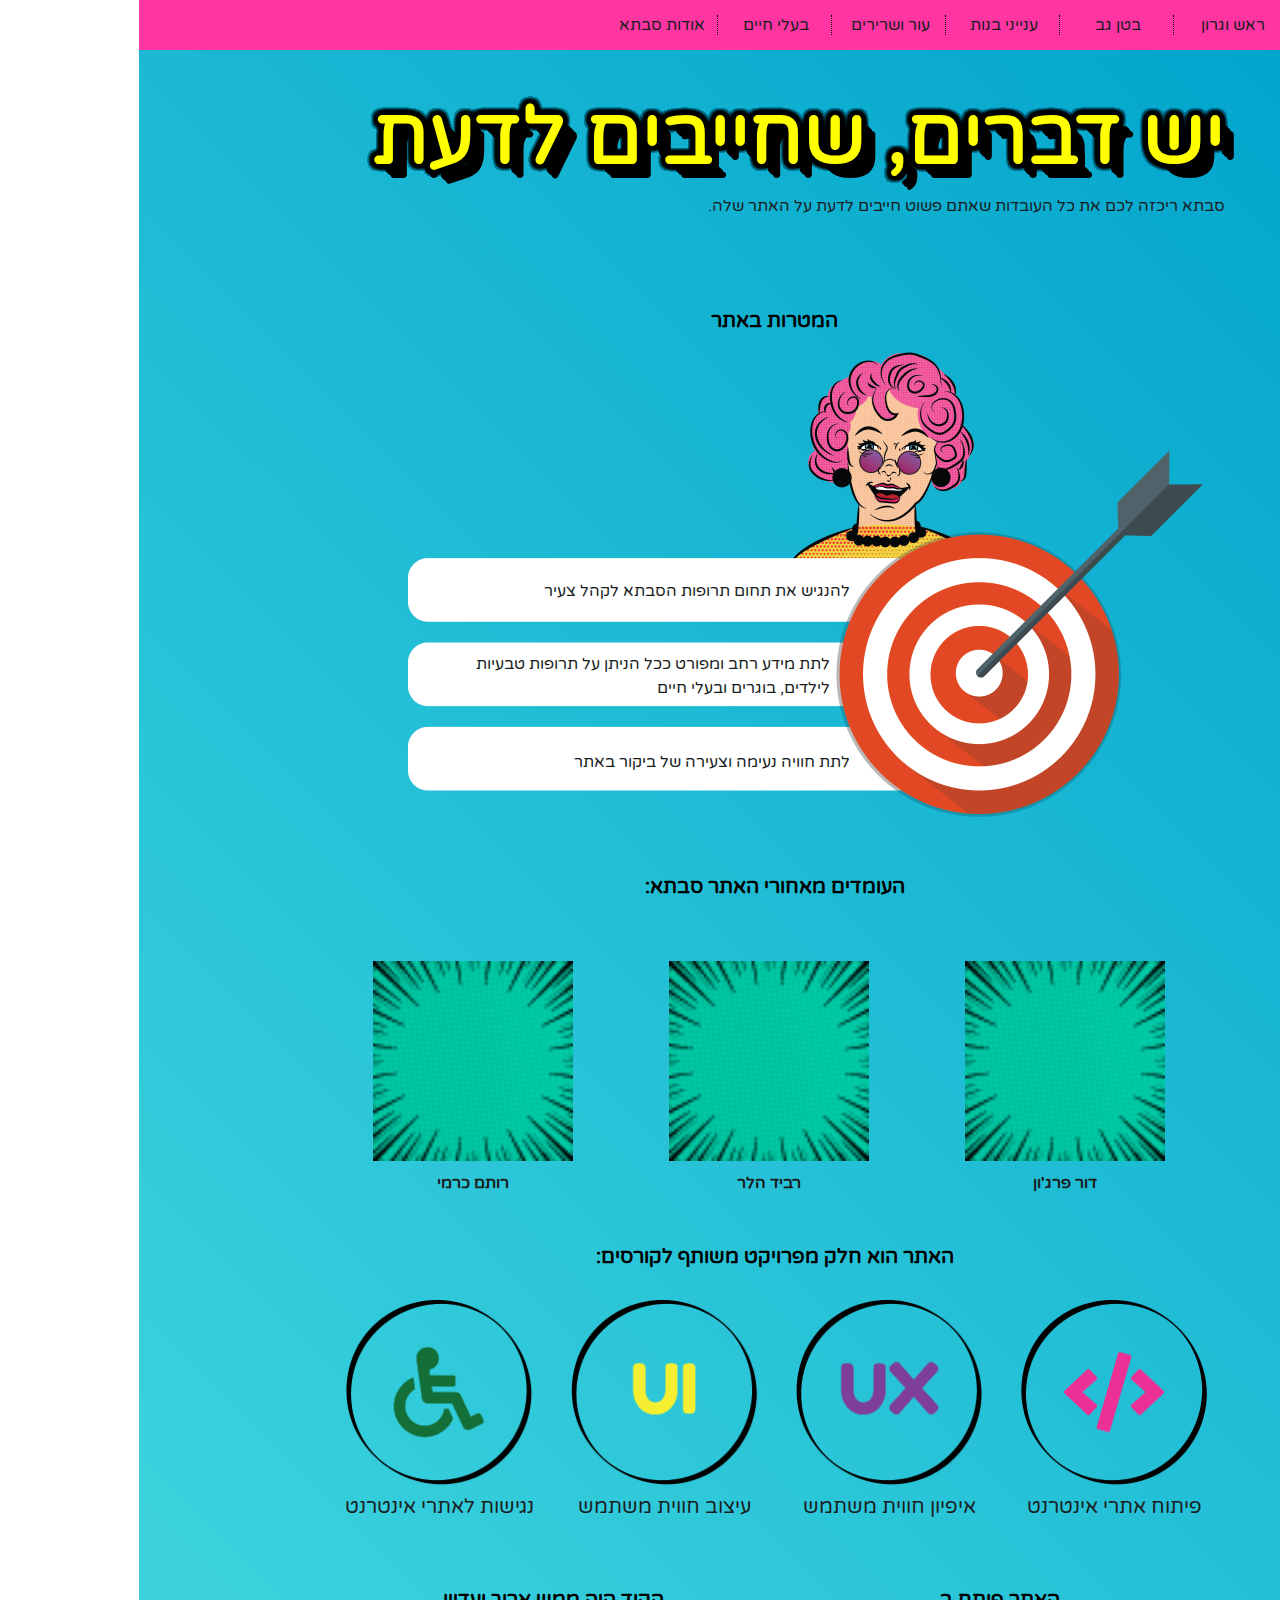
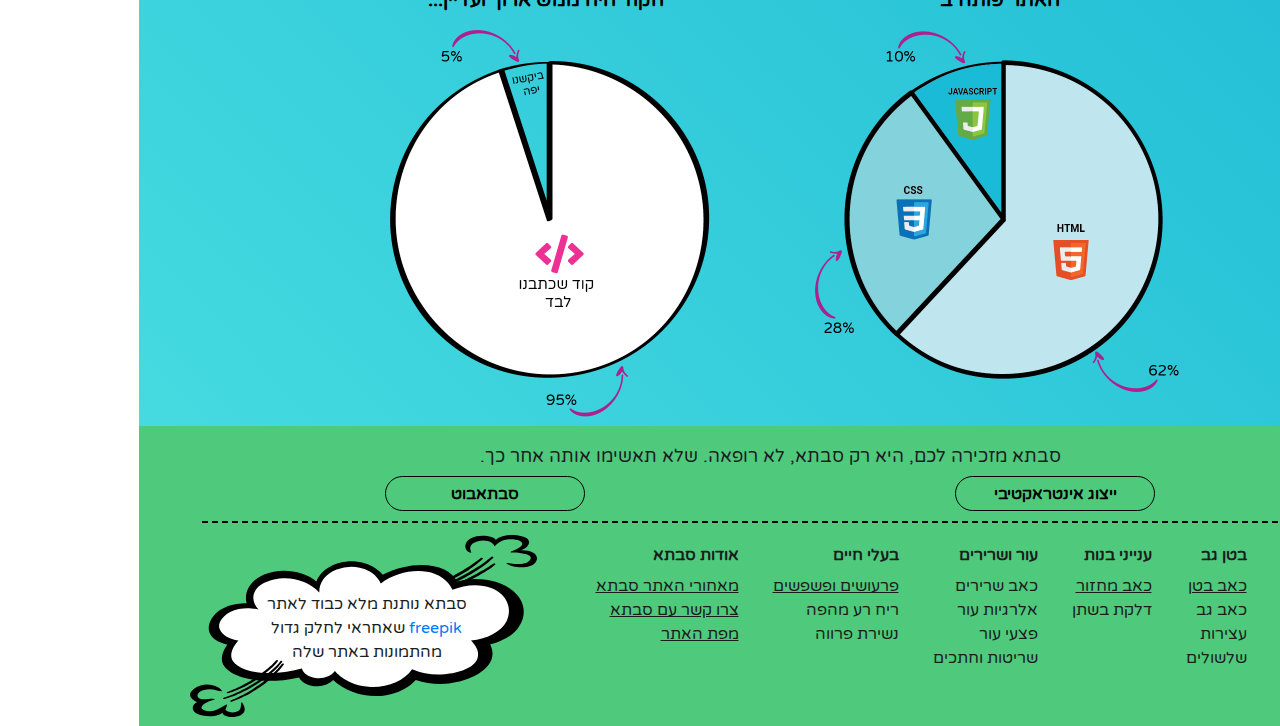
==== about.html @ dab3c50a "2706" ====
﻿<!doctype html>
<html lang="">
<head>
    <meta charset="utf-8" />
    <title>אודות האתר סבתא</title>
    <meta name="description" content="סבתא - תרופות מבית טוב" />
    <meta name="keywords" content="תרופות סבתא, סבתא, חולי, תרופות, מחלה, בית מרקחת, קופת חולים, רופא, אחות, תרופה, מחלה," />
    <meta name="author" content="רותם כרמי, רביד הלר ודור פרג'ון" />
    <meta name="viewport" content="width=device-width, initial-scale=1.0, user-scalable=yes">
    <link rel="icon" href="image/favicon.png" type="image/gif" sizes="16x16">

    <!-- CSS -->
    <link href="bootstrap/css/bootstrap-reboot.css" rel="stylesheet" />
    <link href="bootstrap/css/bootstrap-grid.css" rel="stylesheet" />
    <link href="bootstrap/css/bootstrap.css" rel="stylesheet" />
    <link href="styles/myStyle.css" rel="stylesheet" />
    <link href="https://fonts.googleapis.com/css?family=Heebo:400,700|Varela+Round&display=swap&subset=hebrew" rel="stylesheet">
    <link href='http://serve.fontsproject.com/css?family=Nehama:400'
          rel='stylesheet' type='text/css'>
    <link href="//maxcdn.bootstrapcdn.com/font-awesome/4.7.0/css/font-awesome.min.css" rel="stylesheet">

    <!-- Scripts -->
    <script src="jScripts/jquery-1.12.0.min.js"></script>
    <script src="bootstrap/js/bootstrap.js"></script>
    <script src="jScripts/JavaScript.js"></script>



</head>
<body >
    <h5 class="acssesh">תפריט נגישות</h5>
    <ul class="skip" aria-label="תפריט נגישות">
        <li><a accesskey="h" href="#intro" class="skip">דלג לתוכן העמוד (מקש קיצור h)</a></li>
        <li><a accesskey="1" href="index.html" class="skip">עבור לעמוד הבית <span>(מקש קיצור 1)</span></a></li>
        <li><a accesskey="2" href="#allnav" class="skip">עבור לתפריט נושאים <span>(מקש קיצור 2)</span></a></li>
        <li><a accesskey="3" href="Sitemap.html" class="skip">עבור למפת אתר <span>(מקש קיצור 3)</span></a></li>
        <li><a accesskey="4" href="About.html" class="skip">עבור לאודות <span>(מקש קיצור 4)</span></a></li>
        <li><a accesskey="s" href="#stopallbtn" class="skip">עצירת תנועה <span>(מקש קיצור s)</span></a></li>
    </ul>
    <div id="container" class="container">
        <header>
            <nav id="allnav" aria-label="תפריט ראשי באתר">
                <ul id="nav_inner" class="nav__list" aria-label="תפריט ראשי באתר">
                    <li><a id="logo" href="index.html" aria-label="לוגו עמוד הבית"></a></li>
                    <li class="has-drop">
                        <a aria-label="תפריט אב" href="#">ראש וגרון</a>
                        <ul class="submenu nav__list__drop" aria-label="תת תפריט">
                            <li><a href="shiul.html">שיעול</a></li>
                            <li><a class="anotwork" aria-label="קישור לא פעיל" href="#">צינון</a></li>
                            <li><a class="anotwork" aria-label="קישור לא פעיל" href="#">כאב גרון</a></li>
                            <li><a class="anotwork" aria-label="קישור לא פעיל" href="#">כאב ראש</a></li>
                            <li><a class="anotwork" aria-label="קישור לא פעיל" href="#">כאב אוזניים</a></li>
                        </ul>
                    </li>
                    <li class="has-drop">
                        <a aria-label="תפריט אב" href="#">בטן גב</a>
                        <ul class="submenu nav__list__drop" aria-label="תת תפריט">
                            <li><a href="stomach.html">כאב בטן</a></li>
                            <li><a class="anotwork" aria-label="קישור לא פעיל" href="#">כאב גב</a></li>
                            <li><a class="anotwork" aria-label="קישור לא פעיל" href="#">עצירות</a></li>
                            <li><a class="anotwork" aria-label="קישור לא פעיל" href="#">שלשולים</a></li>
                        </ul>
                    </li>
                    <li class="has-drop">
                        <a aria-label="תפריט אב" href="#">ענייני בנות</a>
                        <ul class="submenu nav__list__drop" aria-label="תת תפריט">
                            <li><a href="period.html">כאב מחזור</a></li>
                            <li><a class="anotwork" aria-label="קישור לא פעיל" href="#">דלקת בשתן</a></li>
                        </ul>
                    </li>
                    <li class="has-drop">
                        <a aria-label="תפריט אב" href="#">עור ושרירים</a>
                        <ul class="submenu nav__list__drop" aria-label="תת תפריט">
                            <li><a class="anotwork" aria-label="קישור לא פעיל" href="#">כאב שרירים</a></li>
                            <li><a class="anotwork" aria-label="קישור לא פעיל" href="#">אלרגיות עור</a></li>
                            <li><a class="anotwork" aria-label="קישור לא פעיל" href="#">פצעי עור</a></li>
                            <li><a class="anotwork" aria-label="קישור לא פעיל" href="#">שריטות וחתכים</a></li>
                        </ul>
                    </li>
                    <li class="has-drop">
                        <a aria-label="תפריט אב" href="#">בעלי חיים</a>
                        <ul class="submenu nav__list__drop" aria-label="תת תפריט">
                            <li><a href="dogs.html">פרעושים ופשפשים</a></li>
                            <li><a class="anotwork" aria-label="קישור לא פעיל" href="#">ריח רע מהפה</a></li>
                            <li><a class="anotwork" aria-label="קישור לא פעיל" href="#">נשירת פרווה</a></li>
                        </ul>
                    </li>
                    <li class="has-drop">
                        <a aria-label="תפריט אב" href="#">אודות סבתא</a>
                        <ul class="submenu nav__list__drop" aria-label="תת תפריט">
                            <li><a href="about.html">מאחורי האתר סבתא</a></li>
                            <li><a href="contact.html">צרו קשר עם סבתא</a></li>
                            <li><a href="sitemap.html">מפת האתר</a></li>
                        </ul>
                    </li>
                </ul>
            </nav>
        </header>
        <div id="space2header"></div>
        <article>
            <header class="longhh">
                <div class="headertxt longht" id="intro">
                    <h1>יש דברים, שחייבים לדעת</h1>
                    <p>
                        סבתא ריכזה לכם את כל העובדות שאתם פשוט חייבים לדעת על האתר שלה.
                    </p>
                </div>
            </header>
            <section>
                <h2 class="tafrith3">המטרות באתר</h2>
                <div id="goals">
                    <ul>
                        <li>להנגיש את תחום תרופות הסבתא לקהל צעיר</li>
                        <li>לתת מידע רחב ומפורט ככל הניתן על תרופות טבעיות לילדים, בוגרים ובעלי חיים</li>
                        <li>לתת חוויה נעימה וצעירה של ביקור באתר</li>
                    </ul>
                </div>
            </section>
            <h2 class="tafrith3">העומדים מאחורי האתר סבתא:</h2>
            <ul id="behindsavta">
                <li class="hovereffect">
                    רותם כרמי
                    <DIV class="dadrkk"></DIV>
                    <div class="overlay">
                        <div class="rotate">
                            <p class="group1">
                                <a href="#">
                                    <i class="fa fa-linkedin"></i>
                                </a>
                                <a href="#">
                                    <i class="fa fa-facebook"></i>
                                </a>
                            </p>
                            <hr>
                            <hr>
                            <p class="group2">
                                <a href="#">
                                    <i class="fa fa-instagram"></i>
                                </a>
                                <a href="#">
                                    <i class="fa fa-dribbble"></i>
                                </a>
                            </p>
                        </div>
                    </div>
                </li>
                <li class="hovereffect">
                    רביד הלר
                    <DIV class="dadrkk"></DIV>
                    <div class="overlay">
                        <div class="rotate">
                            <p class="group1">
                                <a href="#">
                                    <i class="fa fa-linkedin"></i>
                                </a>
                                <a href="#">
                                    <i class="fa fa-facebook"></i>
                                </a>
                            </p>
                            <hr>
                            <hr>
                            <p class="group2">
                                <a href="#">
                                    <i class="fa fa-instagram"></i>
                                </a>
                                <a href="#">
                                    <i class="fa fa-dribbble"></i>
                                </a>
                            </p>
                        </div>
                    </div>
                </li>
                <li class="hovereffect">
                    דור פרג'ון
                    <DIV class="dadrkk"></DIV>
                    <div class="overlay">
                        <div class="rotate">
                            <p class="group1">
                                <a href="#">
                                    <i class="fa fa-linkedin"></i>
                                </a>
                                <a href="#">
                                    <i class="fa fa-facebook"></i>
                                </a>
                            </p>
                            <hr>
                            <hr>
                            <p class="group2">
                                <a href="#">
                                    <i class="fa fa-instagram"></i>
                                </a>
                                <a href="#">
                                    <i class="fa fa-dribbble"></i>
                                </a>
                            </p>
                        </div>
                    </div>
                </li>
            </ul>
            <h2 class="tafrith3">
                האתר הוא חלק מפרויקט משותף לקורסים:
            </h2>
            <ul id="courses">
                <li>פיתוח אתרי אינטרנט</li>
                <li>איפיון חווית משתמש</li>
                <li>עיצוב חווית משתמש</li>
                <li>נגישות לאתרי אינטרנט</li>
            </ul>
            <section class="abouthef">
                <h2 class="tafrith3">האתר פותח ב</h2>
                <img src="image/about/html@2x.png" />
            </section>
            <section class="abouthef">
                <h2 class="tafrith3">הקוד היה ממש ארוך ועדיין...</h2>
                <img src="image/about/we@2x.png" />
            </section>


        </article>
        <footer role="סיומת העמוד">
            <section>
                <h4>סבתא מזכירה לכם, היא רק סבתא, לא רופאה. שלא תאשימו אותה אחר כך.</h4>
                <a class="footerbtn" href="interactive.html">ייצוג אינטראקטיבי</a>    <a class="footerbtn" href="bot.html">סבתאבוט</a>

            </section>
            <ul>
                <li>
                    <a href="#">ראש וגרון</a>
                    <ul>
                        <li><a href="shiul.html" class="aiswork">שיעול</a></li>
                        <li><a class="anotwork" aria-label="קישור לא פעיל" aria-label="קישור לא פעיל" href="#">צינון</a></li>
                        <li><a class="anotwork" aria-label="קישור לא פעיל" href="#">כאב גרון</a></li>
                        <li><a class="anotwork" aria-label="קישור לא פעיל" href="#">כאב ראש</a></li>
                        <li><a class="anotwork" aria-label="קישור לא פעיל" href="#">כאב אוזניים</a></li>
                    </ul>
                </li>
                <li>
                    <a href="#">בטן גב</a>
                    <ul>
                        <li><a class="aiswork" href="stomach.html">כאב בטן</a></li>
                        <li><a class="anotwork" aria-label="קישור לא פעיל" href="#">כאב גב</a></li>
                        <li><a class="anotwork" aria-label="קישור לא פעיל" href="#">עצירות</a></li>
                        <li><a class="anotwork" aria-label="קישור לא פעיל" href="#">שלשולים</a></li>
                    </ul>
                </li>
                <li>
                    <a href="#">ענייני בנות</a>
                    <ul>
                        <li><a class="aiswork" href="period.html">כאב מחזור</a></li>
                        <li><a class="anotwork" aria-label="קישור לא פעיל" href="#">דלקת בשתן</a></li>
                    </ul>
                </li>
                <li>
                    <a href="#">עור ושרירים</a>
                    <ul>
                        <li><a class="anotwork" aria-label="קישור לא פעיל" href="#">כאב שרירים</a></li>
                        <li><a class="anotwork" aria-label="קישור לא פעיל" href="#">אלרגיות עור</a></li>
                        <li><a class="anotwork" aria-label="קישור לא פעיל" href="#">פצעי עור</a></li>
                        <li><a class="anotwork" aria-label="קישור לא פעיל" href="#">שריטות וחתכים</a></li>
                    </ul>
                </li>
                <li>
                    <a href="#">בעלי חיים</a>
                    <ul>
                        <li><a class="aiswork" href="dogs.html">פרעושים ופשפשים</a></li>
                        <li><a class="anotwork" aria-label="קישור לא פעיל" href="#">ריח רע מהפה</a></li>
                        <li><a class="anotwork" aria-label="קישור לא פעיל" href="#">נשירת פרווה</a></li>
                    </ul>
                </li>
                <li>
                    <a href="#">אודות סבתא</a>
                    <ul>
                        <li><a class="aiswork" href="about.html">מאחורי האתר סבתא</a></li>
                        <li><a class="aiswork" href="contact.html">צרו קשר עם סבתא</a></li>
                        <li><a class="aiswork" href="#">מפת האתר</a></li>
                    </ul>
                </li>
            </ul>
            <div id="freepikdiv">סבתא נותנת מלא כבוד לאתר <a target="_blank" href="https://www.freepik.com/">freepik</a> שאחראי לחלק גדול מהתמונות באתר שלה</div>
        </footer>
    </div>
</body>
</html>
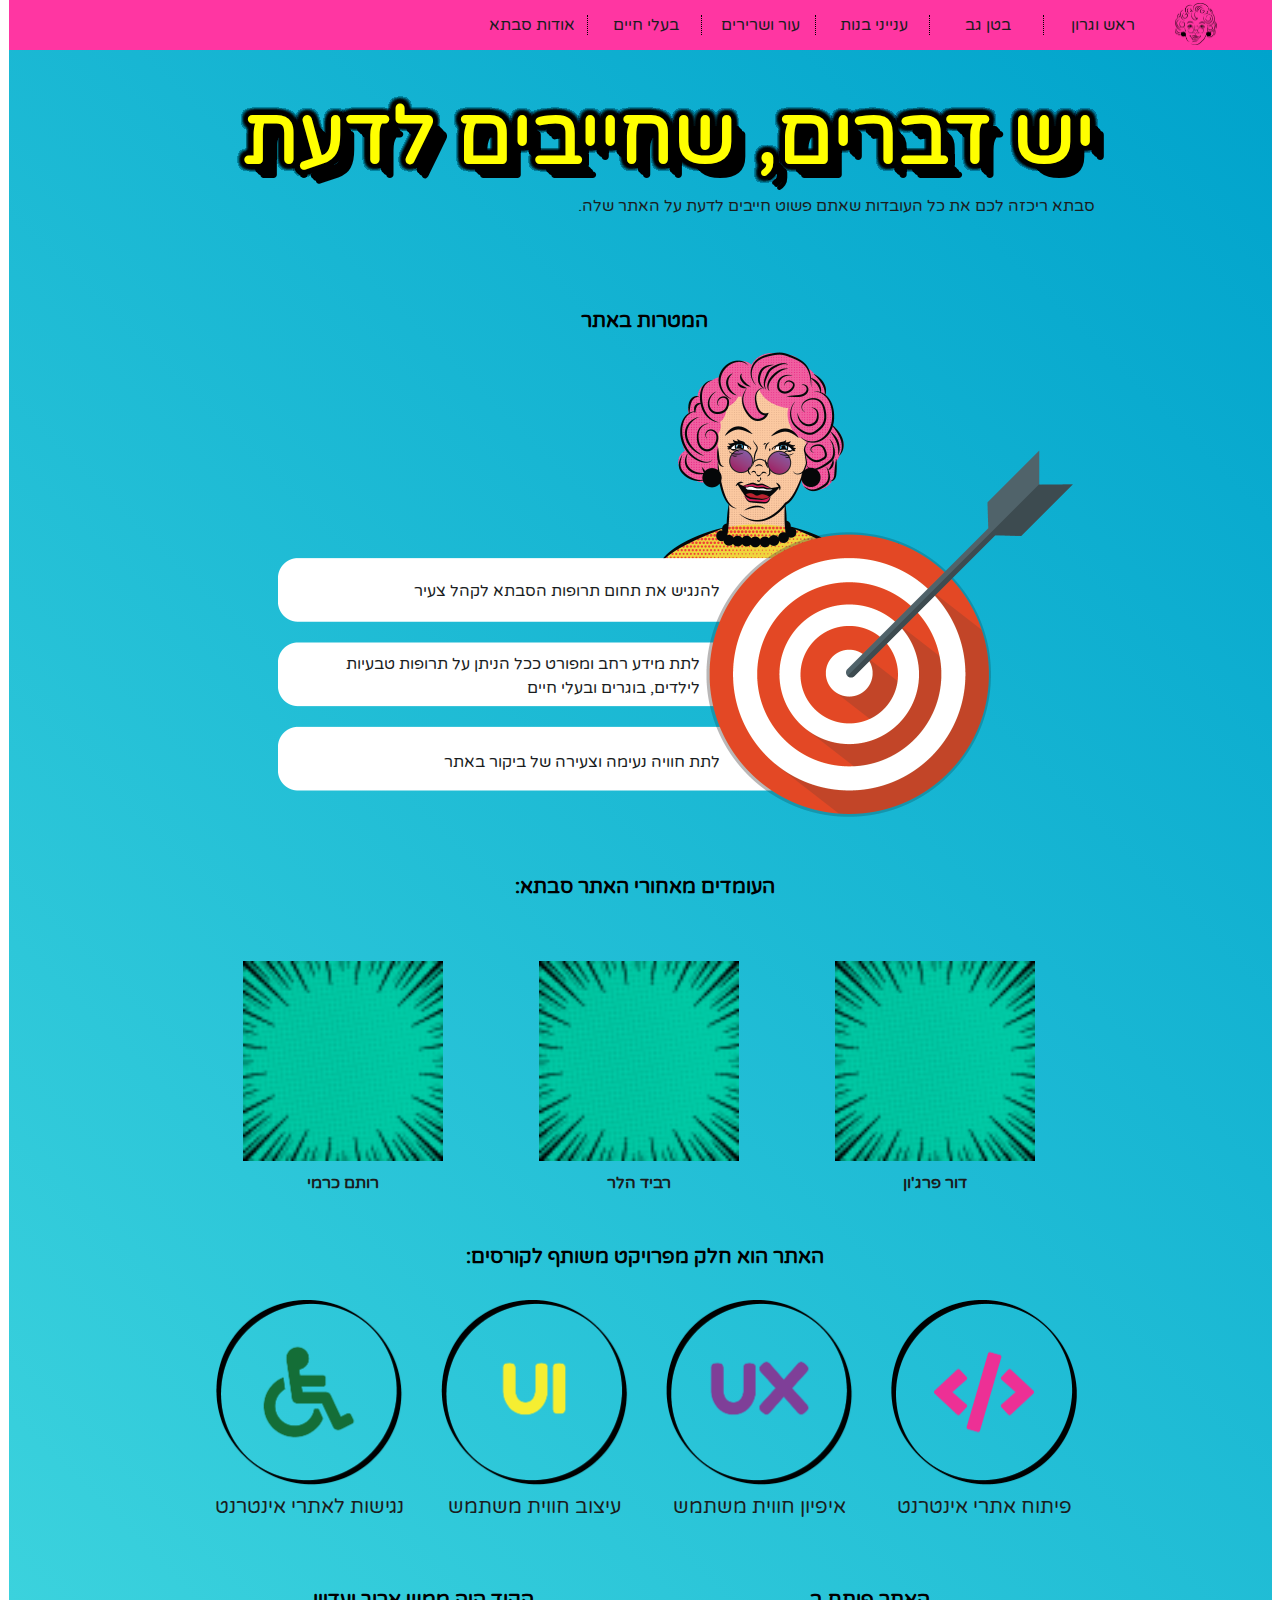
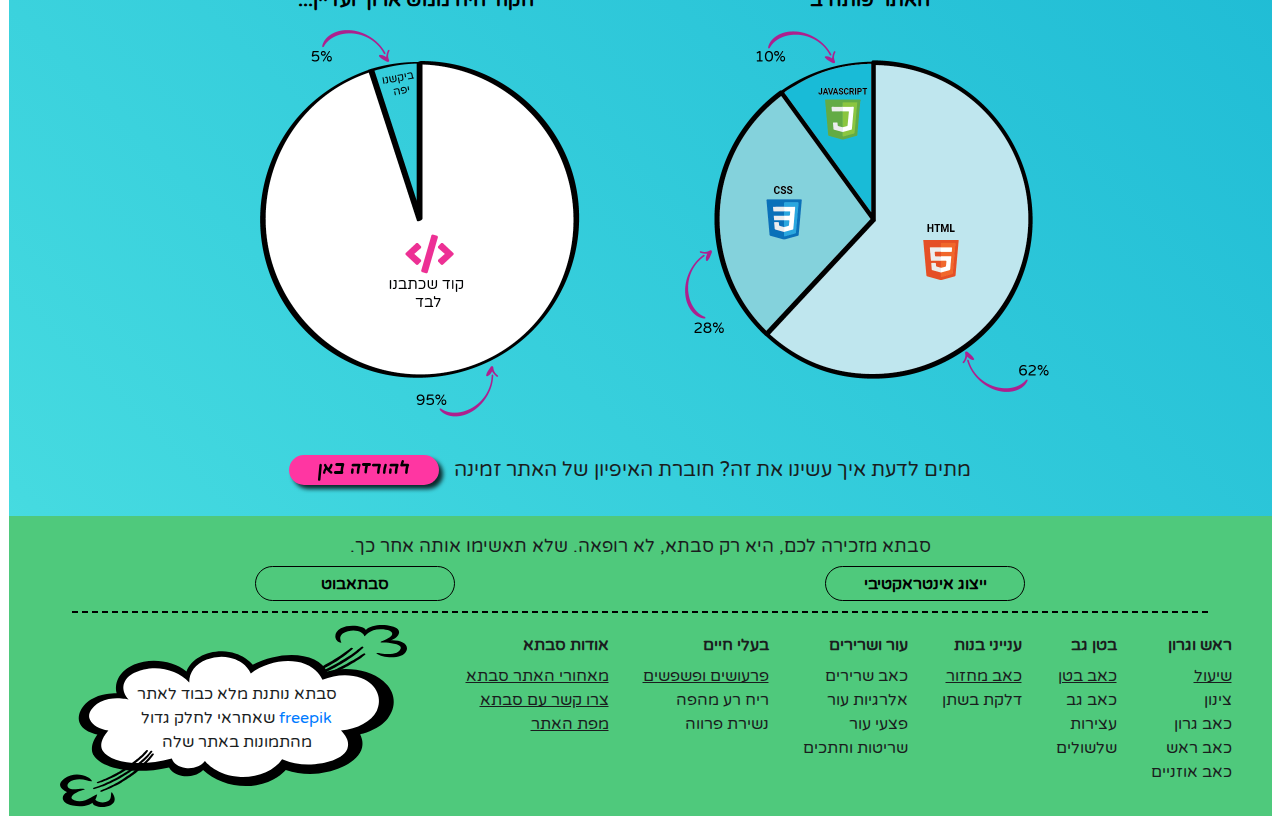
==== commit 623a5386: "2806" ====
--- a/about.html
+++ b/about.html
@@ -215,6 +215,10 @@
                 <img src="image/about/we@2x.png" />
             </section>
 
+            <section>
+                <p id="downp"> מתים לדעת איך עשינו את זה? חוברת האיפיון של האתר זמינה <a id="downbtn" target="_blank" href="savta guideline.pdf">להורדה כאן</a></p>
+            </section>
+
 
         </article>
         <footer role="סיומת העמוד">
--- a/styles/myStyle.css
+++ b/styles/myStyle.css
@@ -11,7 +11,9 @@
     font-family: 'Game of Thrones';
     src: url('../font/Game of Thrones.ttf') format('truetype');
 }
-
+/*/////////////////////////////////////////////////////////////////////*/
+/*///////////////////////// ���� //////////////////////////*/
+/*/////////////////////////////////////////////////////////////////////*/
 body {
     scroll-behavior: smooth;
     direction: rtl;
@@ -51,7 +53,12 @@
     font-weight: normal;
     color: var(--sfont);
     zoom: var(--zoomi);
-}
+    overflow-y:hidden;
+}
+
+    /*/////////////////////////////////////////////////////////////////////*/
+    /*///////////////////////// ����� ����� ���� //////////////////////////*/
+    /*/////////////////////////////////////////////////////////////////////*/
 
     #container > header {
         background-color: var(--spink);
@@ -195,9 +202,6 @@
 }
 
 
-/*
-        Demo
-      */
 .show-nav {
     position: fixed;
     top: 0;
@@ -255,6 +259,117 @@
         z-index: 1;
     }
 
+#stopallbtn {
+    display: inline-block;
+}
+
+/*����� ���� ���� �����*/
+.playstop {
+    background-color: transparent;
+    color: var(--sfont);
+    font-family: nehama;
+    font-size: 18px;
+    border-radius: 40px;
+    padding: 0px 20px;
+    border: 1px solid black;
+    width: 120px;
+}
+
+#playallbtn {
+    display: none;
+}
+
+.playstop:hover {
+    background-color: var(--spink-hover);
+    cursor: pointer;
+}
+
+/*/////////////////////////////////////////////////////////////////////*/
+/*///////////////////////// ���� //////////////////////////*/
+/*/////////////////////////////////////////////////////////////////////*/
+
+
+#container > footer {
+    background-color: var(--sgreen);
+    padding-bottom: 10px;
+    height: 300px;
+    overflow: hidden;
+    width: var(--wwwind);
+    min-Width: 1263px;
+    max-width: 1384px;
+}
+
+    #container > footer h4 {
+        text-align: center;
+        padding-bottom: 0px;
+        padding-top: 20px;
+        font-size: 18px;
+    }
+
+    #container > footer > section {
+        width: 90%;
+        margin: 0 auto;
+        border-bottom: 2px dashed black;
+    }
+
+
+
+    #container > footer > ul {
+        list-style: none;
+        margin-bottom: 0;
+        display: inline-block;
+        width: 885px;
+        vertical-align: top;
+        margin-top: 20px
+    }
+
+    #container > footer ul {
+        list-style: none;
+    }
+
+    #container > footer > ul > li {
+        padding-left: 30PX;
+        display: inline-block;
+        vertical-align: top;
+        text-align: right;
+        color: var(--sfont) !important;
+        font-weight: bold;
+    }
+
+        #container > footer > ul > li > ul {
+            padding-right: 0px;
+            font-weight: normal;
+            padding-top: 7px;
+        }
+
+        #container > footer > ul > li > a {
+            color: var(--sfont) !important;
+            padding-bottom: 10px;
+        }
+
+        #container > footer > ul > li > ul > li > a {
+            color: var(--sfont) !important;
+        }
+
+.aiswork {
+    text-decoration: underline;
+    cursor: pointer;
+}
+
+#container > footer a.aiswork:hover {
+    text-decoration: underline;
+    color: #8F0037 !important;
+    cursor: pointer !important;
+}
+
+#container > footer a:hover {
+    text-decoration: none;
+}
+
+/*/////////////////////////////////////////////////////////////////////*/
+/*///////////////////////// �� ���� //////////////////////////*/
+/*/////////////////////////////////////////////////////////////////////*/
+
 #opennigsec {
     background-color: var(--sblue);
     background-image: url('../image/homepage/Artboard 1.png');
@@ -268,9 +383,6 @@
 
 .sec300 {
     height: 400px;
-    /*width: calc(100vw - 30px);
-    BORDER: 5PX SOLID BLACK;
-    MARGIN: 0PX 10px 10px 10px;*/
     width: var(--wwwind);
     min-Width: 1263px;
     max-width: 1384px;
@@ -370,16 +482,6 @@
     display:inline-block;
         }
 
-
-
-#intob {
-    background-color: blue;
-    width:55vw;
-    margin: 50px 2.5vw;
-    height:260px;
-    position:relative;
-    top:20px;
-}
 
 #hazafot{
 position:relative;
@@ -612,16 +714,45 @@
     width: 10%;
 }
 
-
-#d0211 {
-    background-color: var(--syellow);
-    height: calc(80vh - 50px);
-}
-
-#d1995 {
-    background-color: var(--spink);
-    height: calc(80vh - 50px);
-}
+.typewriter {
+    overflow: hidden; /* Ensures the content is not revealed until the animation */
+    border-right: .15em solid orange; /* The typwriter cursor */
+    white-space: nowrap; /* Keeps the content on a single line */
+    margin: 0 auto; /* Gives that scrolling effect as the typing happens */
+    animation: typing 3.5s steps(30, end), blink-caret .75s step-end infinite;
+    -webkit-animation-play-state: running;
+    animation-play-state: running;
+}
+
+/* The typing effect */
+@keyframes typing {
+    0% {
+        width: 0
+    }
+
+    25% {
+        width: 100%
+    }
+
+    100% {
+        width: 100%
+    }
+}
+
+/* The typewriter cursor effect */
+@keyframes blink-caret {
+    from, to {
+        border-color: transparent
+    }
+
+    50% {
+        border-color: orange;
+    }
+}
+
+/*/////////////////////////////////////////////////////////////////////*/
+/*///////////////////////// ��� ���� //////////////////////////*/
+/*/////////////////////////////////////////////////////////////////////*/
 
 article {
     background: -moz-linear-gradient(45deg, rgba(70,219,224,1) 0%, rgba(69,218,224,1) 1%, rgba(0,163,204,1) 100%); /* FF3.6-15 */
@@ -851,33 +982,58 @@
     height:260px !important;
 }
 
-#stopallbtn {
-    display: inline-block;
-}
-
-/*����� ���� ���� �����*/
-.playstop{
-    background-color: transparent;
-    color: var(--sfont);
-    font-family: nehama;
-    font-size: 18px;
-    border-radius: 40px;
-    padding: 0px 20px;
-    border: 1px solid black;
-    width:120px;
-}
-
-#playallbtn {
-    display: none;
-}
-
-.playstop:hover {
-    background-color: var(--spink-hover);
-    cursor:pointer;
-}
-
-/*�� �� ����*/
-
+
+
+
+.arak {
+    background-image: url('../image/ICON/arak.png');
+}
+
+.tea {
+    background-image: url('../image/ICON/glass-of-water.png');
+}
+
+.tea1 {
+    background-image: url('../image/ICON/tea.png');
+}
+
+.ginger {
+    background-image: url('../image/ICON/Asset 1@2x.png');
+    background-size: 100px 100px;
+}
+
+.lemom {
+    background-image: url('../image/ICON/lemon (1).png');
+}
+
+.lemon1 {
+    background-image: url('../image/ICON/lemon.png');
+}
+
+.honey {
+    background-image: url('../image/ICON/honey.png');
+}
+
+.pot {
+    background-image: url('../image/ICON/pot (1).png');
+}
+
+.pot1 {
+    background-image: url('../image/ICON/pot.png');
+}
+
+.parasite {
+    background-image: url('../image/ICON/parasite.png');
+}
+
+.parasite1 {
+    background-image: url('../image/ICON/parasite (1).png');
+}
+
+
+/*/////////////////////////////////////////////////////////////////////*/
+/*///////////////////////// �� �� ���� //////////////////////////*/
+/*/////////////////////////////////////////////////////////////////////*/
 #undifiendsec {
     background-image: url('../image/undifiend/Untitled-2.png');
     background-position: bottom right;
@@ -915,6 +1071,9 @@
         left: 500px;
     }
 
+/*/////////////////////////////////////////////////////////////////////*/
+/*///////////////////////// ��� //////////////////////////*/
+/*/////////////////////////////////////////////////////////////////////*/
 #botnosavta {
     background-image: url('../image/homepage/bot.png');
     height: 300px;
@@ -970,168 +1129,9 @@
     -webkit-transform: rotate(20deg);
     -moz-transform: rotate(20deg);
 }
-.typewriter {
-    overflow: hidden; /* Ensures the content is not revealed until the animation */
-    border-right: .15em solid orange; /* The typwriter cursor */
-    white-space: nowrap; /* Keeps the content on a single line */
-    margin: 0 auto; /* Gives that scrolling effect as the typing happens */
-    animation: typing 3.5s steps(30, end), blink-caret .75s step-end infinite; 
-    -webkit-animation-play-state: running;
-    animation-play-state: running;
-}
-
-/* The typing effect */
-@keyframes typing {
-    0% {
-        width: 0
-    }
-
-    25% {
-        width: 100%
-    }
-
-    100% {
-        width: 100%
-    }
-}
-
-/* The typewriter cursor effect */
-@keyframes blink-caret {
-    from, to {
-        border-color: transparent
-    }
-
-    50% {
-        border-color: orange;
-    }
-}
-
-
-.arak {
-    background-image: url('../image/ICON/arak.png');
-}
-
-.tea {
-    background-image: url('../image/ICON/glass-of-water.png');
-}
-
-.tea1 {
-    background-image: url('../image/ICON/tea.png');
-}
-
-.ginger {
-    /*background-image: url('../image/ICON/ginger.png');*/
-    background-image: url('../image/ICON/Asset 1@2x.png');
-    background-size:100px 100px;
-}
-
-.lemom {
-    background-image: url('../image/ICON/lemon (1).png');
-}
-
-.lemon1 {
-    background-image: url('../image/ICON/lemon.png');
-}
-
-.honey {
-    background-image: url('../image/ICON/honey.png');
-}
-
-.pot {
-    background-image: url('../image/ICON/pot (1).png');
-}
-
-.pot1 {
-    background-image: url('../image/ICON/pot.png');
-}
-
-.parasite {
-    background-image: url('../image/ICON/parasite.png');
-}
-
-.parasite1 {
-    background-image: url('../image/ICON/parasite (1).png');
-}
-
-#container > footer {
-    background-color: var(--sgreen);
-    padding-bottom: 10px;
-    height: 300px;
-    overflow: hidden;
-    width: var(--wwwind);
-    min-Width: 1263px;
-    max-width: 1384px;
-}
-
-#container > footer h4{
-text-align:center;
-padding-bottom:0px;
-padding-top:20px;
-font-size:18px;
-}
-
-#container > footer>section{
-width: 90%;
-margin: 0 auto;
-border-bottom: 2px dashed black;
-
-}
-
-
-
-#container > footer>ul {
-    list-style:none;
-    margin-bottom:0;
-    display:inline-block;
-    width:885px;
-    vertical-align:top;
-    margin-top:20px
-}
-
-#container > footer ul{
-        list-style:none;
-
-}
-
-#container > footer>ul>li{
-    padding-left:30PX;
-    display:inline-block;
-    vertical-align:top;
-    text-align:right;
-    color:var(--sfont) !important;
-    font-weight:bold;
-
-}
-
-#container > footer > ul > li >ul{
-padding-right:0px;
-font-weight:normal;
-padding-top: 7px;
-    }
-
-#container > footer>ul>li>a{
-    color:var(--sfont) !important;
-        padding-bottom:10px;
-}
-
-#container > footer > ul > li > ul> li> a {
-    color: var(--sfont) !important;
-}
-
-.aiswork{
-    text-decoration:underline;
-    cursor:pointer;
-}
-
-#container > footer a.aiswork:hover {
-    text-decoration: underline;
-    color: #8F0037 !important;
-    cursor: pointer !important;
-}
-
-#container > footer a:hover{
-    text-decoration:none;
-}
+
+
+
 
 #interactivesec {
     background: -moz-radial-gradient(center, ellipse cover, rgba(101,219,236,1) 1%, rgba(65,157,226,1) 99%); /* FF3.6-15 */
@@ -2133,4 +2133,33 @@
 #space2header{
     display:block;
     height:50px;
-}+}
+
+#downbtn {
+    width: 150px;
+    font-family: nehama;
+    text-align: center;
+    font-size: 25px;
+    border-radius: 20px;
+    display: inline-block;
+    height: 30px;
+    line-height: 29px;
+    filter: drop-shadow( 4px 4px 2px rgba(0, 0, 0, 0.8));
+    -webkit-filter: drop-shadow( 4px 4px 2px rgba(0, 0, 0, 0.8));
+    background-color: var(--spink);
+    color: black;
+    margin:10px;
+}
+
+    #downbtn:focus, #downbtn:hover{
+        background-color:var(--spink-hover);
+        text-decoration:none;
+    }
+
+    #downp {
+        width: 900px;
+        display: block;
+        text-align: center;
+        margin: 20px;
+        font-size: 20px;
+    }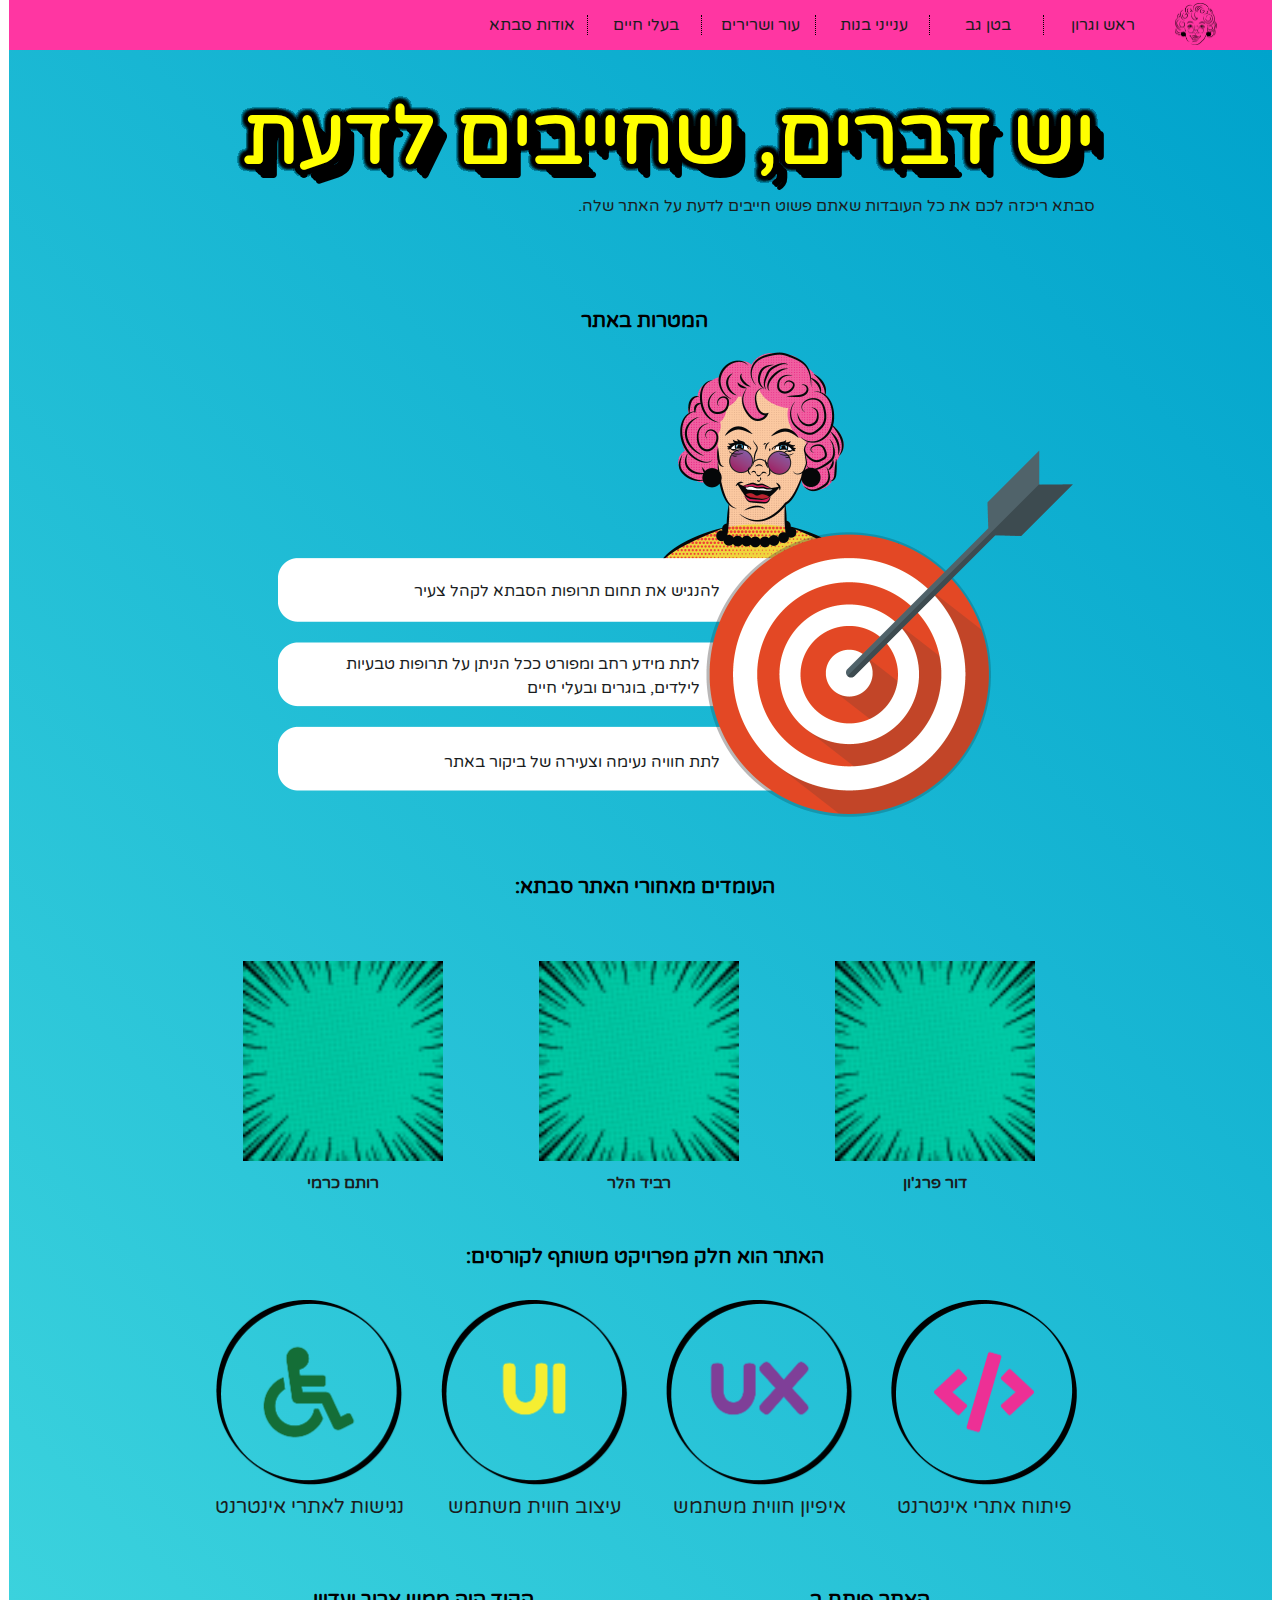
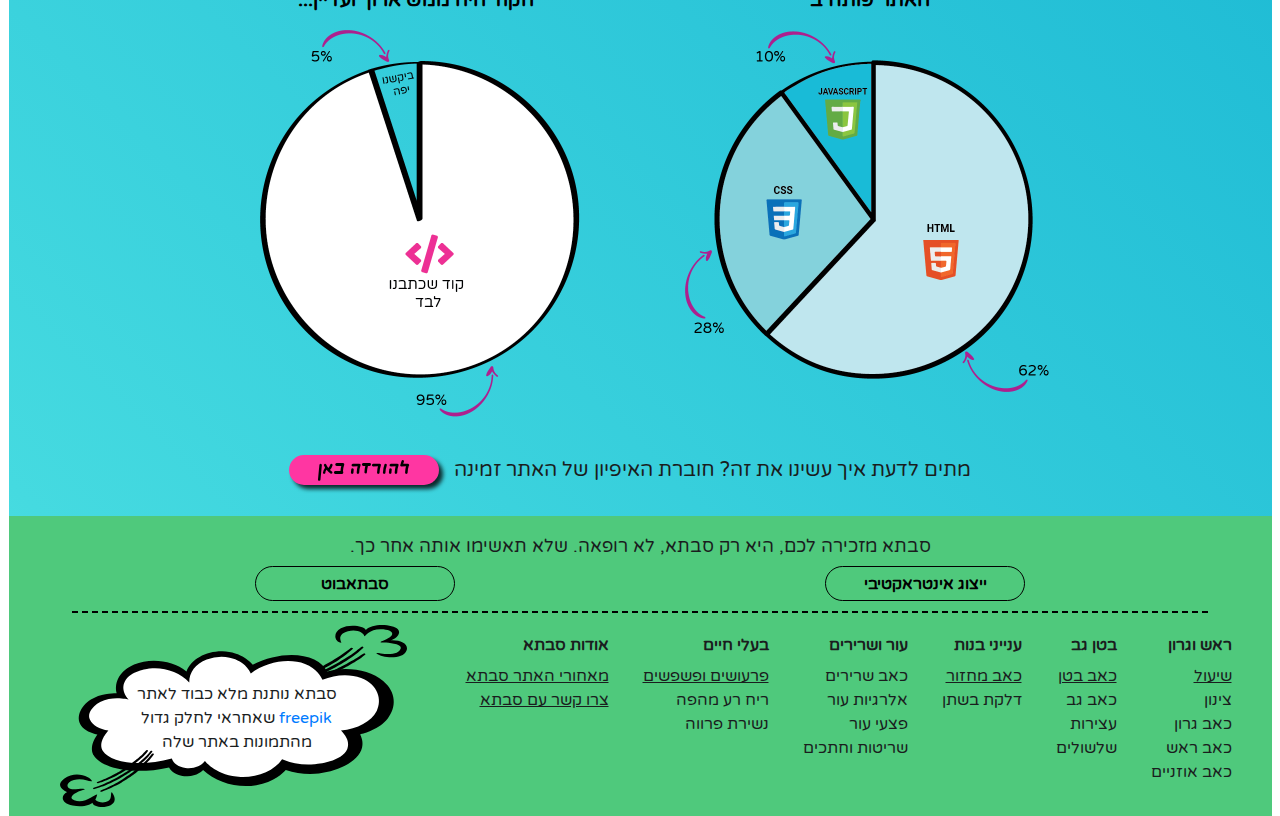
==== commit 6cdc83e0: "3006" ====
--- a/about.html
+++ b/about.html
@@ -33,7 +33,7 @@
         <li><a accesskey="h" href="#intro" class="skip">דלג לתוכן העמוד (מקש קיצור h)</a></li>
         <li><a accesskey="1" href="index.html" class="skip">עבור לעמוד הבית <span>(מקש קיצור 1)</span></a></li>
         <li><a accesskey="2" href="#allnav" class="skip">עבור לתפריט נושאים <span>(מקש קיצור 2)</span></a></li>
-        <li><a accesskey="3" href="Sitemap.html" class="skip">עבור למפת אתר <span>(מקש קיצור 3)</span></a></li>
+        <li><a accesskey="3" href="#pfooter" class="skip">עבור למפת אתר <span>(מקש קיצור 3)</span></a></li>
         <li><a accesskey="4" href="About.html" class="skip">עבור לאודות <span>(מקש קיצור 4)</span></a></li>
         <li><a accesskey="s" href="#stopallbtn" class="skip">עצירת תנועה <span>(מקש קיצור s)</span></a></li>
     </ul>
@@ -90,7 +90,7 @@
                         <ul class="submenu nav__list__drop" aria-label="תת תפריט">
                             <li><a href="about.html">מאחורי האתר סבתא</a></li>
                             <li><a href="contact.html">צרו קשר עם סבתא</a></li>
-                            <li><a href="sitemap.html">מפת האתר</a></li>
+                            <li><a href="#pfooter">מפת האתר</a></li>
                         </ul>
                     </li>
                 </ul>
@@ -221,7 +221,7 @@
 
 
         </article>
-        <footer role="סיומת העמוד">
+        <footer id="pfooter" role="סיומת העמוד">
             <section>
                 <h4>סבתא מזכירה לכם, היא רק סבתא, לא רופאה. שלא תאשימו אותה אחר כך.</h4>
                 <a class="footerbtn" href="interactive.html">ייצוג אינטראקטיבי</a>    <a class="footerbtn" href="bot.html">סבתאבוט</a>
@@ -276,7 +276,7 @@
                     <ul>
                         <li><a class="aiswork" href="about.html">מאחורי האתר סבתא</a></li>
                         <li><a class="aiswork" href="contact.html">צרו קשר עם סבתא</a></li>
-                        <li><a class="aiswork" href="#">מפת האתר</a></li>
+
                     </ul>
                 </li>
             </ul>
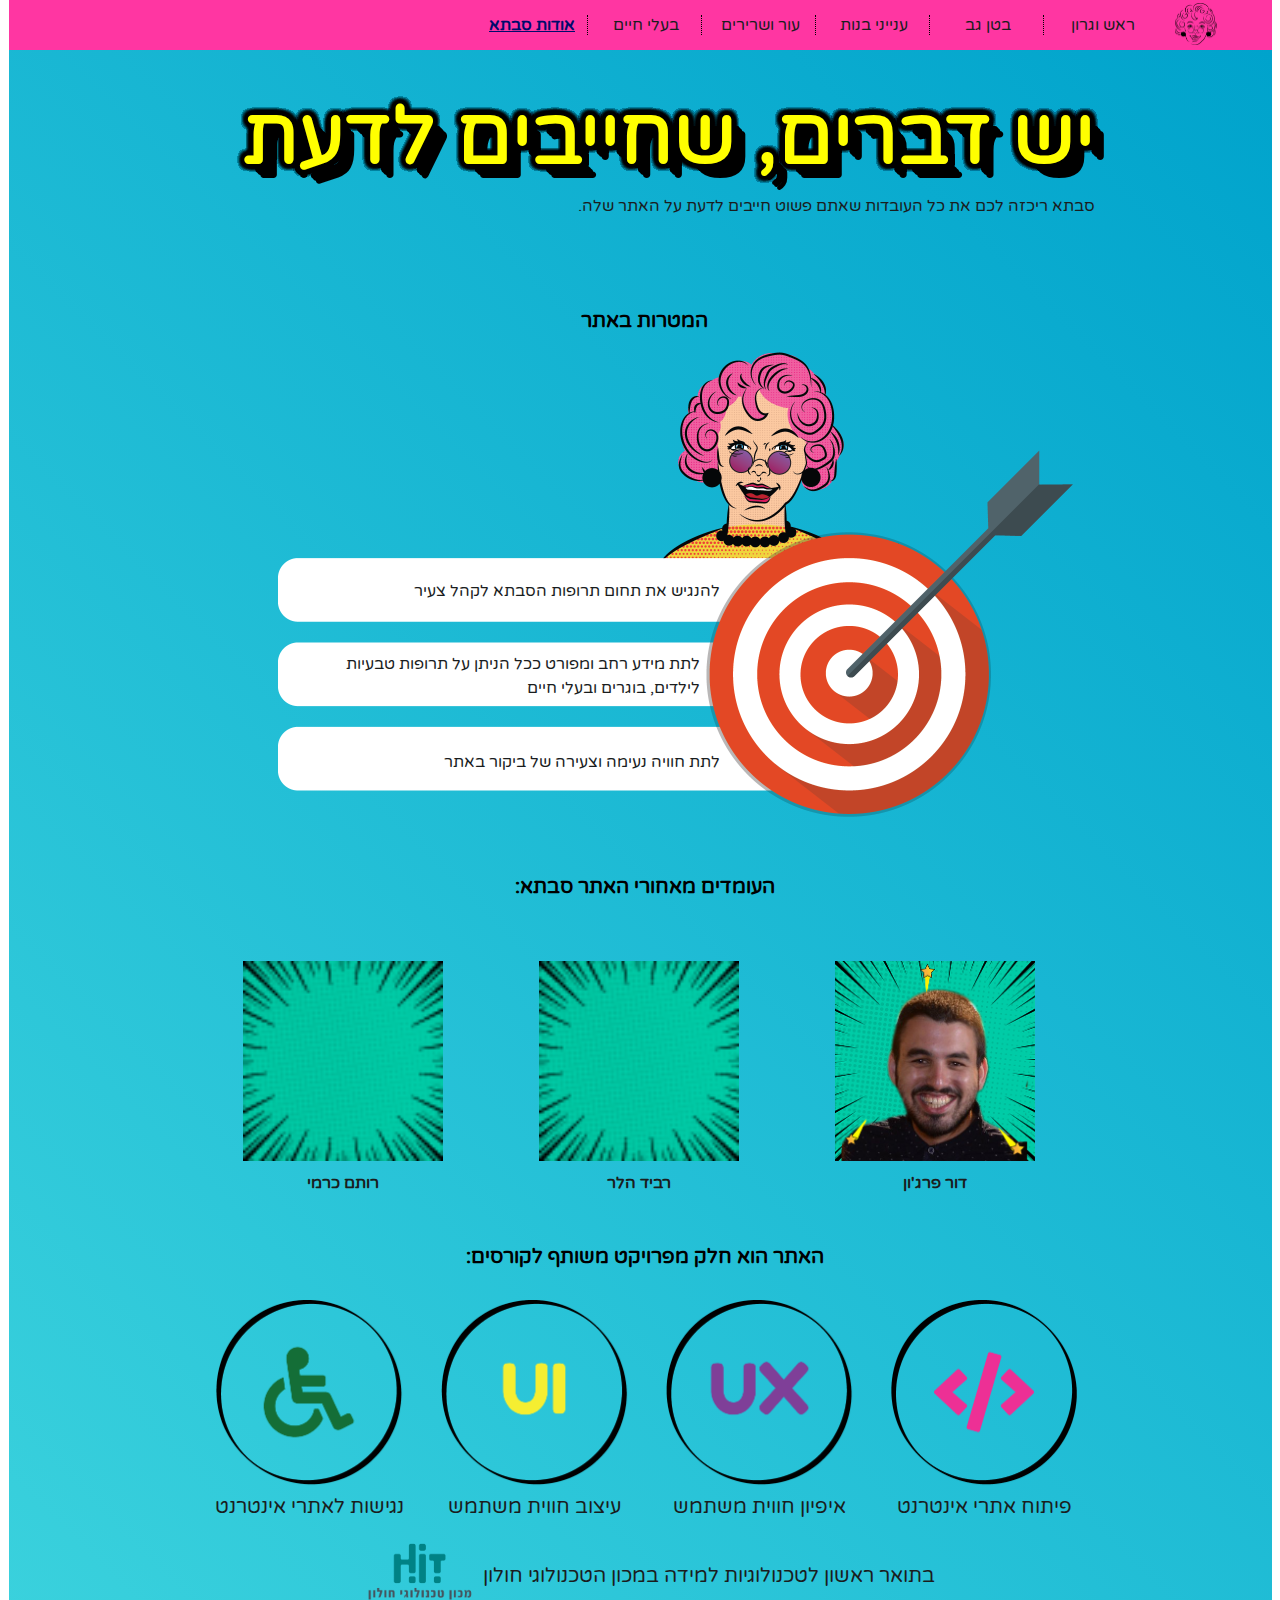
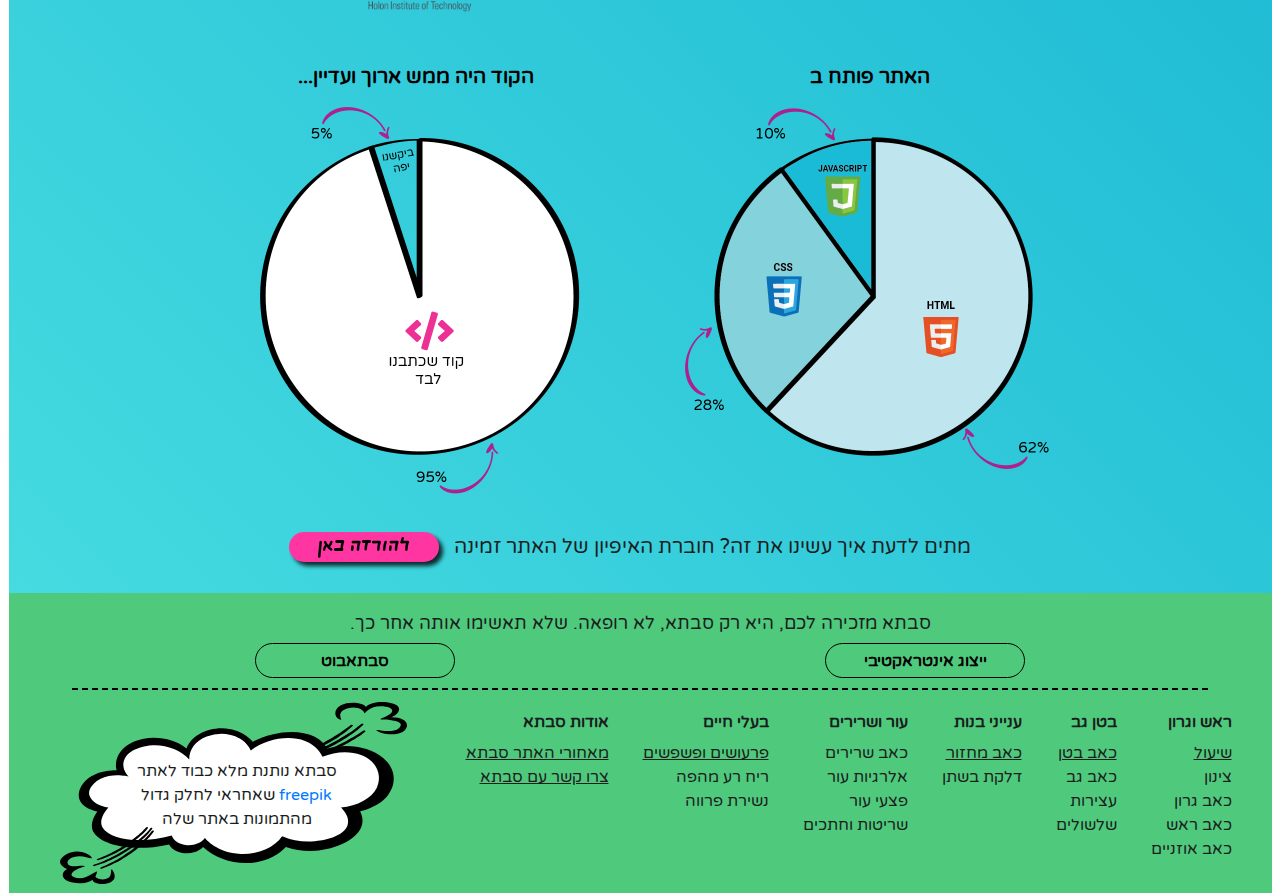
==== commit 7bbeff53: "0307" ====
--- a/about.html
+++ b/about.html
@@ -39,7 +39,7 @@
     </ul>
     <div id="container" class="container">
         <header>
-            <nav id="allnav" aria-label="תפריט ראשי באתר">
+            <nav id="allnav" aria-label="תפריט ראשי באתר" role="תפריט">
                 <ul id="nav_inner" class="nav__list" aria-label="תפריט ראשי באתר">
                     <li><a id="logo" href="index.html" aria-label="לוגו עמוד הבית"></a></li>
                     <li class="has-drop">
@@ -86,7 +86,7 @@
                         </ul>
                     </li>
                     <li class="has-drop">
-                        <a aria-label="תפריט אב" href="#">אודות סבתא</a>
+                        <a id="here" aria-label="תפריט אב" href="#">אודות סבתא</a>
                         <ul class="submenu nav__list__drop" aria-label="תת תפריט">
                             <li><a href="about.html">מאחורי האתר סבתא</a></li>
                             <li><a href="contact.html">צרו קשר עם סבתא</a></li>
@@ -170,26 +170,26 @@
                         </div>
                     </div>
                 </li>
-                <li class="hovereffect">
+                <li class="hovereffect" id="aboutdor">
                     דור פרג'ון
                     <DIV class="dadrkk"></DIV>
                     <div class="overlay">
                         <div class="rotate">
                             <p class="group1">
-                                <a href="#">
+                                <a href="https://www.linkedin.com/in/farjundor/">
                                     <i class="fa fa-linkedin"></i>
                                 </a>
-                                <a href="#">
+                                <a href="https://www.facebook.com/d.farjun">
                                     <i class="fa fa-facebook"></i>
                                 </a>
                             </p>
                             <hr>
                             <hr>
                             <p class="group2">
-                                <a href="#">
+                                <a href="https://www.instagram.com/farjun/">
                                     <i class="fa fa-instagram"></i>
                                 </a>
-                                <a href="#">
+                                <a href="https://www.dorfarjun.com">
                                     <i class="fa fa-dribbble"></i>
                                 </a>
                             </p>
@@ -197,23 +197,29 @@
                     </div>
                 </li>
             </ul>
-            <h2 class="tafrith3">
-                האתר הוא חלק מפרויקט משותף לקורסים:
-            </h2>
-            <ul id="courses">
-                <li>פיתוח אתרי אינטרנט</li>
-                <li>איפיון חווית משתמש</li>
-                <li>עיצוב חווית משתמש</li>
-                <li>נגישות לאתרי אינטרנט</li>
-            </ul>
+            <section>
+                <h2 class="tafrith3">
+                    האתר הוא חלק מפרויקט משותף לקורסים:
+                </h2>
+                <ul id="courses">
+                    <li>פיתוח אתרי אינטרנט</li>
+                    <li>איפיון חווית משתמש</li>
+                    <li>עיצוב חווית משתמש</li>
+                    <li>נגישות לאתרי אינטרנט</li>
+                </ul>
+                <p class="hitcredit">בתואר ראשון לטכנולוגיות למידה במכון הטכנולוגי חולון</p>
+                <img class="hitcredit" src="image/HITLOGO.png" alt="לוגו hit" />
+            </section>
             <section class="abouthef">
                 <h2 class="tafrith3">האתר פותח ב</h2>
-                <img src="image/about/html@2x.png" />
+                <img src="image/about/html@2x.png" alt="גרף שפות התיכנות" />
             </section>
             <section class="abouthef">
                 <h2 class="tafrith3">הקוד היה ממש ארוך ועדיין...</h2>
-                <img src="image/about/we@2x.png" />
-            </section>
+                <img src="image/about/we@2x.png" alt="גרף כמה קוד כתבנו בעצמנו וכמה לא" />
+            </section>
+
+
 
             <section>
                 <p id="downp"> מתים לדעת איך עשינו את זה? חוברת האיפיון של האתר זמינה <a id="downbtn" target="_blank" href="savta guideline.pdf">להורדה כאן</a></p>
--- a/styles/myStyle.css
+++ b/styles/myStyle.css
@@ -14,8 +14,10 @@
 /*/////////////////////////////////////////////////////////////////////*/
 /*///////////////////////// ���� //////////////////////////*/
 /*/////////////////////////////////////////////////////////////////////*/
+html {
+    scroll-behavior: smooth;
+}
 body {
-    scroll-behavior: smooth;
     direction: rtl;
 }
 
@@ -35,13 +37,19 @@
     --hwwind: 0px;
     --zoomi:0px;
 }
-
+/*����� ���� ����*/
 ::selection {
     background-color: rgba(255,54,162,0.99);
     color: black;
     -webkit-text-stroke: orchid;
     -webkit-text-fill-color: black;
     text-shadow: none;
+}
+
+:focus {
+    outline-color: var(--spink) !important;
+    outline-style: solid;
+    outline-width: 3px !important;
 }
 
 #container {
@@ -55,6 +63,29 @@
     zoom: var(--zoomi);
     overflow-y:hidden;
 }
+
+
+/*����� �������*/
+::-webkit-scrollbar {
+    width: 17px;
+    background-color:transparent;
+}
+
+::-webkit-scrollbar-thumb {
+    background: var(--spink);
+    border-radius: 10px;
+    box-shadow: inset 0 0 5px grey;
+}
+
+::-webkit-scrollbar-track {
+    box-shadow: inset 0 0 10px LIGHTGRAY;
+    border-radius: 10px;
+    background-color:white;
+}
+
+    ::-webkit-scrollbar-thumb:hover {
+        background: var(--spink-hover);
+    }
 
     /*/////////////////////////////////////////////////////////////////////*/
     /*///////////////////////// ����� ����� ���� //////////////////////////*/
@@ -155,6 +186,7 @@
 #here {
     font-weight: bold;
     color: #000B6B !important;
+    text-decoration:underline;
 }
 
 
@@ -177,6 +209,12 @@
 
 .anotwork:hover{
     cursor:not-allowed !important;
+}
+
+nav a:focus {
+    outline-color: var(--sblue) !important;
+    outline-style: solid;
+    outline-width: 3px !important;
 }
 
 /*����� ����*/
@@ -508,7 +546,7 @@
     -webkit-text-stroke-color: black;
     FLOAT: RIGHT;
     MARGIN-RIGHT: 90PX;
-    animation: shadow-pulse 0.8s infinite;
+    animation: shadow-pulse 0.95s infinite;
     animation-timing-function: cubic-bezier(0, 0, 1, 0.99);
     z-index: 2;
     -webkit-animation-play-state: running;
@@ -554,9 +592,6 @@
     font-family: nehama;
     text-align: center;
     font-size: 32pt;
-    /*-webkit-text-fill-color: white;
-    -webkit-text-stroke-width: 2.5PX;
-    -webkit-text-stroke-color: black;*/
     border-radius: 20px;
     display: inline-block;
     height: 44px;
@@ -715,16 +750,15 @@
 }
 
 .typewriter {
-    overflow: hidden; /* Ensures the content is not revealed until the animation */
-    border-right: .15em solid orange; /* The typwriter cursor */
-    white-space: nowrap; /* Keeps the content on a single line */
-    margin: 0 auto; /* Gives that scrolling effect as the typing happens */
+    overflow: hidden;
+    border-right: .15em solid orange;
+    white-space: nowrap;
+    margin: 0 auto;
     animation: typing 3.5s steps(30, end), blink-caret .75s step-end infinite;
     -webkit-animation-play-state: running;
     animation-play-state: running;
 }
 
-/* The typing effect */
 @keyframes typing {
     0% {
         width: 0
@@ -739,7 +773,6 @@
     }
 }
 
-/* The typewriter cursor effect */
 @keyframes blink-caret {
     from, to {
         border-color: transparent
@@ -824,6 +857,7 @@
     color:yellow;
 }
 
+/*������ ������ �������*/
 #dogphoto {
     background-image: url('../image/dogs/dog.svg');
 }
@@ -1214,104 +1248,6 @@
         border-radius: 60px;
     }
 
-#loadpage {
-    width: 100vw !important;
-    height: 100vh !important;
-    background-image: url(../image/homepage/Untitled-1.gif);
-    background-size: auto 70vh;
-    position: fixed;
-    background-repeat: no-repeat;
-    z-index: 500;
-    background-color: VAR(--sblue);
-    background-position: center;
-    background-position-y: 20VH;
-    text-align: center;
-    -webkit-transition: all 1s ease;
-    -moz-transition: all 1s ease;
-    -ms-transition: all 1s ease;
-    -o-transition: all 1s ease;
-    transition: all 1s ease;
-}
-
-    #loadpage h1 {
-        font-family: 'Varela Round';
-        -webkit-text-fill-color: white;
-        -webkit-text-stroke-width: 1PX;
-        -webkit-text-stroke-color: black;
-        padding-top: 29PX;
-        font-size: 53PX;
-        FONT-WEIGHT: BOLD;
-    }
-
-.arakbt {
-    position: absolute;
-    height: 300px;
-    width: auto;
-    opacity: 0;
-}
-
-#arak {
-    position: fixed;
-    right: 52px;
-}
-
-#arak1 {
-    -webkit-transform: rotate(-10deg);
-    -moz-transform: rotate(-10deg);
-}
-#arak2 {
-    -webkit-transform: rotate(-7deg);
-    -moz-transform: rotate(-8deg);
-}
-#arak3 {
-    -webkit-transform: rotate(-4deg);
-    -moz-transform: rotate(-4deg);
-}
-#arak4 {
-    -webkit-transform: rotate(0deg);
-    -moz-transform: rotate(0deg);
-}
-#arak5 {
-    -webkit-transform: rotate(4deg);
-    -moz-transform: rotate(4deg);
-}
-#arak6 {
-    -webkit-transform: rotate(7deg);
-    -moz-transform: rotate(7deg);
-}
-#arak7 {
-    -webkit-transform: rotate(10deg);
-    -moz-transform: rotate(10deg);
-}
-#arak13 {
-    -webkit-transform: rotate(-10deg);
-    -moz-transform: rotate(-10deg);
-}
-
-#arak12 {
-    -webkit-transform: rotate(-7deg);
-    -moz-transform: rotate(-8deg);
-}
-
-#arak11 {
-    -webkit-transform: rotate(-4deg);
-    -moz-transform: rotate(-4deg);
-}
-
-#arak10 {
-    -webkit-transform: rotate(0deg);
-    -moz-transform: rotate(0deg);
-}
-
-#arak9 {
-    -webkit-transform: rotate(4deg);
-    -moz-transform: rotate(4deg);
-}
-
-#arak8 {
-    -webkit-transform: rotate(7deg);
-    -moz-transform: rotate(7deg);
-}
 
 figure figcaption {
     font-size: 20px;
@@ -1441,7 +1377,6 @@
 }
 
     .tooltip .tooltiptext {
-        /*visibility: hidden;*/
         width: 250px;
         background-color: var(--spurple-hover);
         color: white;
@@ -1804,6 +1739,10 @@
         margin-bottom: 30px;
     }
 
+    #behindsavta #aboutdor {
+        background-image: url('../image/about/dor.jpg');
+    }
+
 
 
 .hovereffect {
@@ -2028,14 +1967,17 @@
     width: 300px;
     display: inline-block;
     vertical-align: bottom;
-    margin: 5px 170px;
-}
+}
+
 
 #mebot {
     background-image: url('../image/homepage/bot.png');
     background-size: 202px 220px;
     background-repeat: no-repeat;
     background-position: bottom right;
+    float: right;
+    right: 190px;
+    position: relative;
 }
 
 #answerbot {
@@ -2043,6 +1985,9 @@
     background-size: 202px 220px;
     background-repeat: no-repeat;
     background-position: bottom left;
+    float: left;
+    left: 190px;
+    position: relative;
 }
 
 #mebot > div {
@@ -2162,4 +2107,21 @@
         text-align: center;
         margin: 20px;
         font-size: 20px;
-    }+    }
+
+/*/////////////////////////////////////////////////////////////////////*/
+/*///////////////////////// ���� ������ //////////////////////////*/
+/*/////////////////////////////////////////////////////////////////////*/
+
+/*�� �����*/
+
+p.hitcredit {
+    font-size: 20px;
+    margin-top:10px;
+    display:inline-block;
+    margin-right:160px;
+}
+
+img.hitcredit {
+    height: 77px;
+}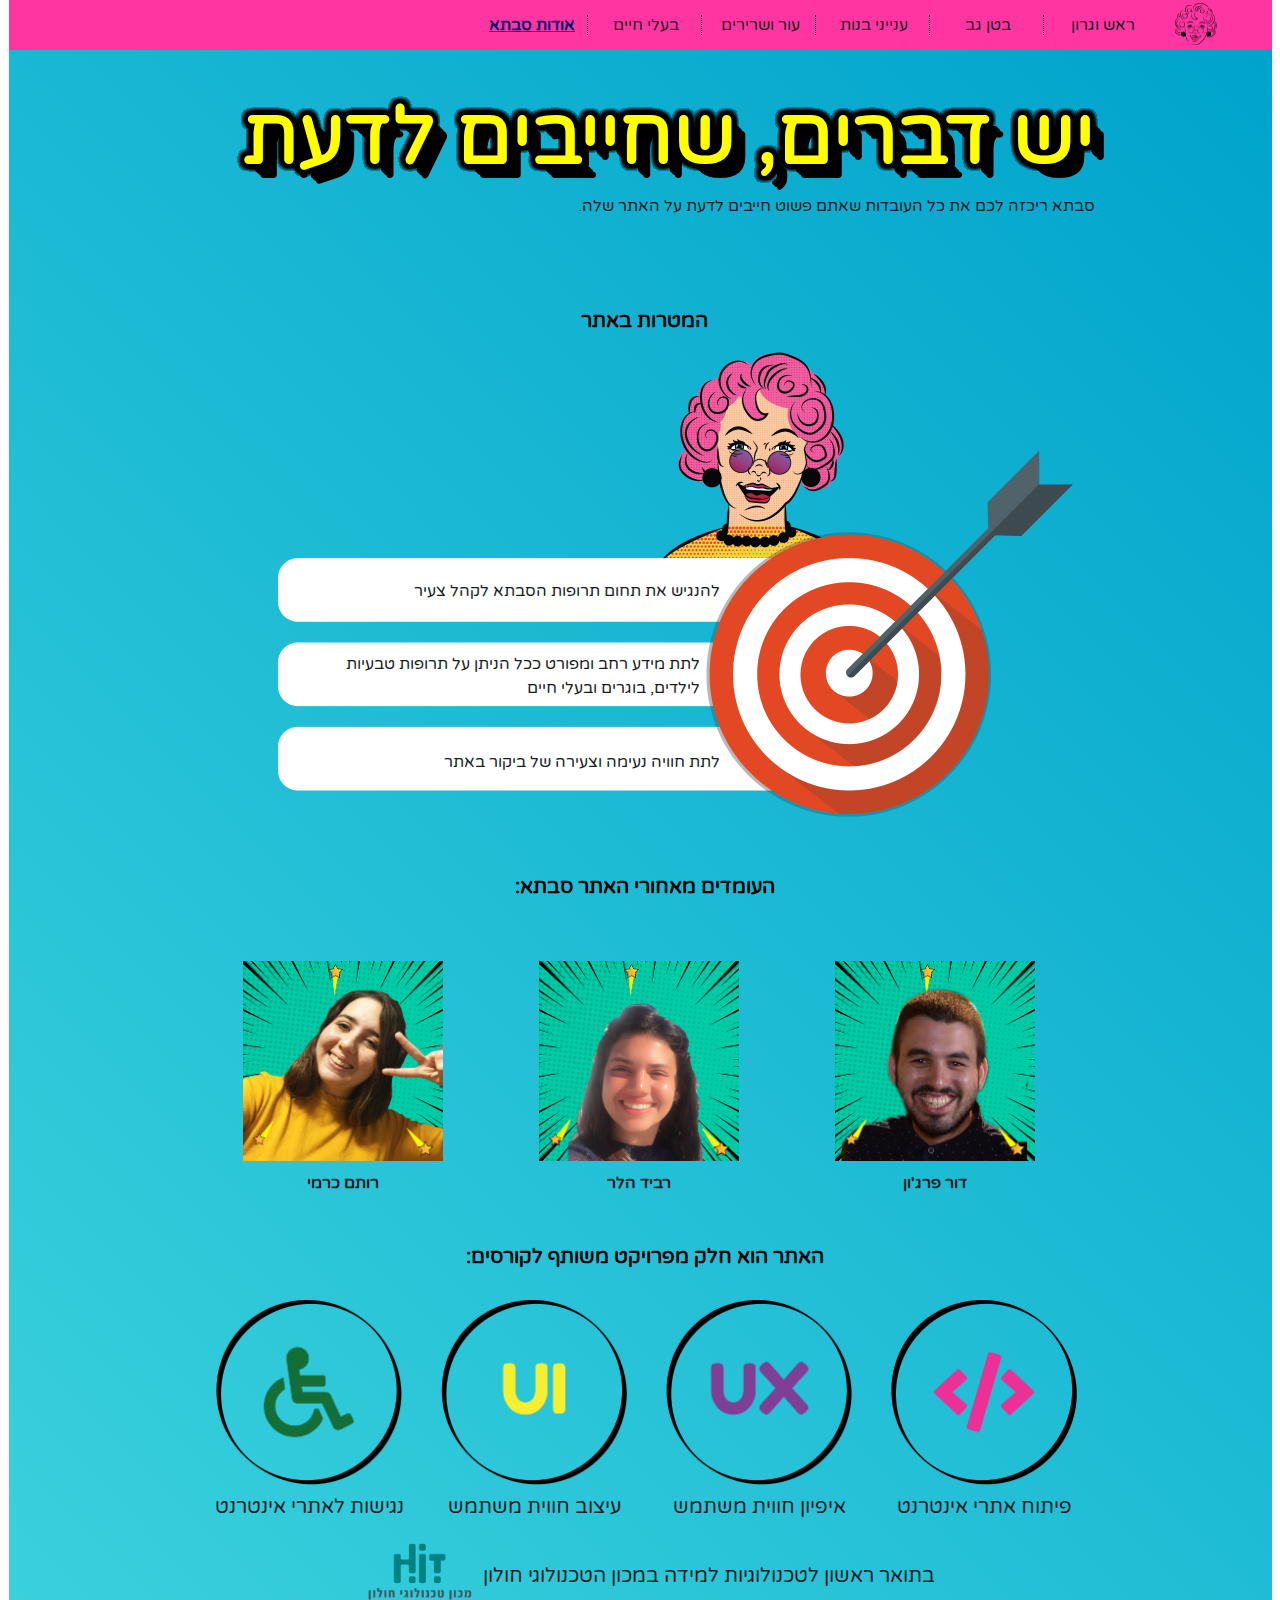
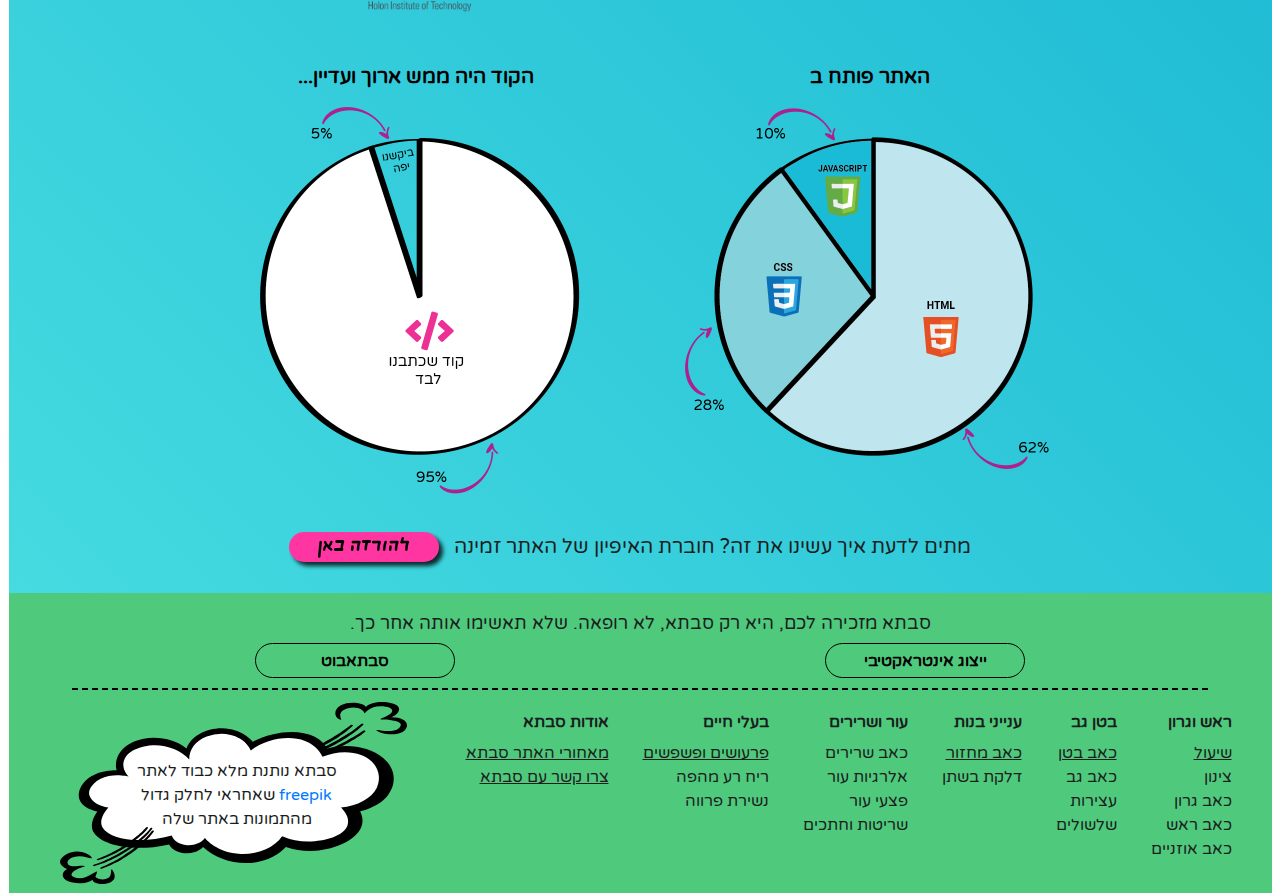
==== commit 2d795a4c: "10107" ====
--- a/about.html
+++ b/about.html
@@ -27,7 +27,7 @@
 
 
 </head>
-<body >
+<body>
     <h5 class="acssesh">תפריט נגישות</h5>
     <ul class="skip" aria-label="תפריט נגישות">
         <li><a accesskey="h" href="#intro" class="skip">דלג לתוכן העמוד (מקש קיצור h)</a></li>
@@ -99,7 +99,7 @@
         <div id="space2header"></div>
         <article>
             <header class="longhh">
-                <div class="headertxt longht" id="intro">
+                <div class="headertxt longht" id="intro" role="main">
                     <h1>יש דברים, שחייבים לדעת</h1>
                     <p>
                         סבתא ריכזה לכם את כל העובדות שאתם פשוט חייבים לדעת על האתר שלה.
@@ -118,33 +118,33 @@
             </section>
             <h2 class="tafrith3">העומדים מאחורי האתר סבתא:</h2>
             <ul id="behindsavta">
-                <li class="hovereffect">
+                <li class="hovereffect" id="aboutrotem">
                     רותם כרמי
                     <DIV class="dadrkk"></DIV>
                     <div class="overlay">
                         <div class="rotate">
                             <p class="group1">
                                 <a href="#">
-                                    <i class="fa fa-linkedin"></i>
-                                </a>
-                                <a href="#">
-                                    <i class="fa fa-facebook"></i>
+                                    <i aria-label="קישור ללינקדאין" class="fa fa-linkedin"></i>
+                                </a>
+                                <a href="#">
+                                    <i aria-label="קישור לפייסבוק" class="fa fa-facebook"></i>
                                 </a>
                             </p>
                             <hr>
                             <hr>
                             <p class="group2">
                                 <a href="#">
-                                    <i class="fa fa-instagram"></i>
-                                </a>
-                                <a href="#">
-                                    <i class="fa fa-dribbble"></i>
+                                    <i aria-label="קישור לאינסטגרם" class="fa fa-instagram"></i>
+                                </a>
+                                <a href="#">
+                                    <i aria-label="קישור לאתר" class="fa fa-dribbble"></i>
                                 </a>
                             </p>
                         </div>
                     </div>
                 </li>
-                <li class="hovereffect">
+                <li class="hovereffect" id="aboutravid">
                     רביד הלר
                     <DIV class="dadrkk"></DIV>
                     <div class="overlay">
@@ -176,20 +176,20 @@
                     <div class="overlay">
                         <div class="rotate">
                             <p class="group1">
-                                <a href="https://www.linkedin.com/in/farjundor/">
+                                <a target="_blank" href="https://www.linkedin.com/in/farjundor/">
                                     <i class="fa fa-linkedin"></i>
                                 </a>
-                                <a href="https://www.facebook.com/d.farjun">
+                                <a target="_blank" href="https://www.facebook.com/d.farjun">
                                     <i class="fa fa-facebook"></i>
                                 </a>
                             </p>
                             <hr>
                             <hr>
                             <p class="group2">
-                                <a href="https://www.instagram.com/farjun/">
+                                <a target="_blank" href="https://www.instagram.com/farjun/">
                                     <i class="fa fa-instagram"></i>
                                 </a>
-                                <a href="https://www.dorfarjun.com">
+                                <a target="_blank" href="https://www.dorfarjun.com">
                                     <i class="fa fa-dribbble"></i>
                                 </a>
                             </p>
@@ -222,7 +222,7 @@
 
 
             <section>
-                <p id="downp"> מתים לדעת איך עשינו את זה? חוברת האיפיון של האתר זמינה <a id="downbtn" target="_blank" href="savta guideline.pdf">להורדה כאן</a></p>
+                <p id="downp"> מתים לדעת איך עשינו את זה? חוברת האיפיון של האתר זמינה <a id="downbtn" aria-label="חוברת האיפיון להורדה" target="_blank" href="savta guideline.pdf">להורדה כאן</a></p>
             </section>
 
 
--- a/styles/myStyle.css
+++ b/styles/myStyle.css
@@ -1,3 +1,4 @@
+/*������*/
 @font-face {
     font-family: 'nehama';
     src: url('../font/nehama-webfont.woff') format('woff');
@@ -35,7 +36,7 @@
     --sgreen-hover: #539764;
     --wwwind: 0px;
     --hwwind: 0px;
-    --zoomi:0px;
+    --zoomi: 0px;
 }
 /*����� ���� ����*/
 ::selection {
@@ -44,13 +45,15 @@
     -webkit-text-stroke: orchid;
     -webkit-text-fill-color: black;
     text-shadow: none;
-}
-
-:focus {
-    outline-color: var(--spink) !important;
-    outline-style: solid;
-    outline-width: 3px !important;
-}
+}  
+
+/*����� ����*/
+
+:focus{
+    outline-color: #ff36a2 !important;
+    outline-style: auto;
+}
+
 
 #container {
     width: var(--wwwind) !important;
@@ -59,7 +62,7 @@
     padding: 0 0;
     font-family: 'Varela Round';
     font-weight: normal;
-    color: var(--sfont);
+    color: #1A1D1E;
     zoom: var(--zoomi);
     overflow-y:hidden;
 }
@@ -72,7 +75,7 @@
 }
 
 ::-webkit-scrollbar-thumb {
-    background: var(--spink);
+    background: #ff36a2;
     border-radius: 10px;
     box-shadow: inset 0 0 5px grey;
 }
@@ -84,7 +87,7 @@
 }
 
     ::-webkit-scrollbar-thumb:hover {
-        background: var(--spink-hover);
+        background: #c03c7b;
     }
 
     /*/////////////////////////////////////////////////////////////////////*/
@@ -92,7 +95,7 @@
     /*/////////////////////////////////////////////////////////////////////*/
 
     #container > header {
-        background-color: var(--spink);
+        background-color: #ff36a2;
         height: 50px;
         position: fixed;
         top: 0;
@@ -102,6 +105,7 @@
         z-index: 100;
     }
 
+/*����� ����� ������� ���*/
 @media screen and (max-width: 800px) {
     #container > header {
         position: relative;
@@ -133,7 +137,7 @@
         margin-top: 15px;
     }
 #container > header > nav > ul > li > a  {
-color:var(--sfont);
+color:#1A1D1E;
     }
 
 #container>header>nav>ul>li:nth-child(n+3){
@@ -160,12 +164,11 @@
     width: 130px;
     padding: 13px 0 0 0;
     font-size: 10pt;
-    height: auto;
     line-height: 35px;
     list-style: none;
     text-align: center;
-    background-color: var(--spink);
-    color: var(--sfont);
+    background-color: #ff36a2;
+    color: #1A1D1E;
     border-radius: 4px;
     margin-right: -10px;
 }
@@ -177,8 +180,8 @@
     line-height: 35px;
     list-style: none;
     text-align: center;
-    background-color: var(--spink);
-    color: var(--sfont);
+    background-color: #ff36a2;
+    color: #1A1D1E;
     border-radius: 4px;
     margin-right: -10px;
 }
@@ -195,7 +198,7 @@
 }
 
 #container>header nav ul li ul li a {
-        color: var(--sfont);
+        color: #1A1D1E;
         width:120px;
         height:35px;
         display:inline-block;
@@ -211,11 +214,13 @@
     cursor:not-allowed !important;
 }
 
-nav a:focus {
-    outline-color: var(--sblue) !important;
-    outline-style: solid;
+header a:focus, header input:focus {
+    outline-color: #3cc1f8 !important;
+    outline-style:auto;
     outline-width: 3px !important;
 }
+
+
 
 /*����� ����*/
 
@@ -277,7 +282,7 @@
     top: 100%;
     opacity: 0;
     transform: translateY(-20px);
-    height: 1px !important;
+    height: 1px;
     overflow: hidden;
     z-index: 1;
 }
@@ -293,9 +298,16 @@
     .nav__list__drop:focus-within {
         opacity: 1;
         transform: translateY(0px) translatex(-10px);
-        height: auto !important;
+        height: auto;
         z-index: 1;
     }
+
+.has-drop:hover .nav__list__drop, {
+    opacity: 1;
+    transform: translateY(0px) translatex(-10px);
+    height: auto;
+    z-index: 1;
+}
 
 #stopallbtn {
     display: inline-block;
@@ -304,7 +316,7 @@
 /*����� ���� ���� �����*/
 .playstop {
     background-color: transparent;
-    color: var(--sfont);
+    color: #1A1D1E;
     font-family: nehama;
     font-size: 18px;
     border-radius: 40px;
@@ -317,10 +329,27 @@
     display: none;
 }
 
-.playstop:hover {
-    background-color: var(--spink-hover);
+.playstop:hover , .playstop:focus {
+    background-color: #c03c7b;
     cursor: pointer;
 }
+
+/*���� ��� ��� ������*/
+#logo {
+    width: 42px;
+    height: 42px;
+    background-image: url('../image/logosprite.png');
+    background-position: right;
+    background-size: 84px 42px;
+    display: inline-block;
+    position: absolute;
+    top: 3px;
+}
+
+    #logo:hover , #logo:hover {
+        cursor: pointer !important;
+        background-position: left;
+    }
 
 /*/////////////////////////////////////////////////////////////////////*/
 /*///////////////////////// ���� //////////////////////////*/
@@ -328,7 +357,7 @@
 
 
 #container > footer {
-    background-color: var(--sgreen);
+    background-color: #4FC97C;
     padding-bottom: 10px;
     height: 300px;
     overflow: hidden;
@@ -370,7 +399,7 @@
         display: inline-block;
         vertical-align: top;
         text-align: right;
-        color: var(--sfont) !important;
+        color: #1A1D1E !important;
         font-weight: bold;
     }
 
@@ -381,35 +410,52 @@
         }
 
         #container > footer > ul > li > a {
-            color: var(--sfont) !important;
+            color: #1A1D1E !important;
             padding-bottom: 10px;
         }
 
         #container > footer > ul > li > ul > li > a {
-            color: var(--sfont) !important;
+            color: #1A1D1E !important;
         }
-
+/*������� �� ������*/
 .aiswork {
     text-decoration: underline;
     cursor: pointer;
 }
 
-#container > footer a.aiswork:hover {
+#container > footer a.aiswork:hover, #container > footer a.aiswork:focus {
     text-decoration: underline;
     color: #8F0037 !important;
     cursor: pointer !important;
 }
 
-#container > footer a:hover {
+#container > footer a:hover, #container > footer a:focus {
     text-decoration: none;
+}
+
+/*������ ������*/
+#freepikdiv {
+    background-image: url(../image/tips/freepik.svg);
+    background-size: 347px 300px;
+    background-position-y: -58px;
+    width: 347px;
+    height: 244px;
+    padding: 58px 43px 10px 50px;
+    display: inline-block;
+    vertical-align: top;
+    position: relative;
+    bottom: -11px;
+    left: 24px;
+    text-align: center;
 }
 
 /*/////////////////////////////////////////////////////////////////////*/
 /*///////////////////////// �� ���� //////////////////////////*/
 /*/////////////////////////////////////////////////////////////////////*/
 
+/*���� �����*/
 #opennigsec {
-    background-color: var(--sblue);
+    background-color: #3cc1f8;
     background-image: url('../image/homepage/Artboard 1.png');
     background-size: auto;
     background-position: center;
@@ -419,6 +465,7 @@
     display: inline-block;
 }
 
+/*���� ���� ��� �������*/
 .sec300 {
     height: 400px;
     width: var(--wwwind);
@@ -426,20 +473,17 @@
     max-width: 1384px;
 }
 
+/*����*/
 #bananasec {
-    background-color: var(--spurple);
-}
-
-#bananasec {
-    background: -moz-linear-gradient(45deg, rgba(70,219,224,0.45) 1%, rgba(60,206,229,1) 100%);  FF3.6-15
-    background: -webkit-linear-gradient(45deg, rgba(70,219,224,0.45) 1%,rgba(60,206,229,1) 100%);  Chrome10-25,Safari5.1-6
-    background: linear-gradient(45deg, rgba(70,219,224,0.45) 1%,rgba(60,206,229,1) 100%);  W3C, IE10+, FF16+, Chrome26+, Opera12+, Safari7+
-}
-
+    background-color: #B30098;
+}
+
+/*������*/
 #bikesec {
-    background-color: var(--syellow);
-}
-
+    background-color: #ffeb01;
+}
+
+/*����� �������*/
 #bike {
     background-image: url('../image/homepage/bike.png');
     background-size: 550px 387px;
@@ -468,21 +512,7 @@
     }
 }
 
-#logo {
-    width: 42px;
-    height: 42px;
-    background-image: url('../image/logo.png');
-    background-size: 42px 42px;
-    display: inline-block;
-    position: absolute;
-    top: 3px;
-}
-
-    #logo:hover {
-        cursor: pointer !important;
-        background-image: url('../image/logoh.png');
-    }
-
+/*���� ���� ����� H1*/
 #h1logo {
     font-weight: bold;
     color: black;
@@ -521,12 +551,14 @@
         }
 
 
+/*����� ���� ���*/
 #hazafot{
 position:relative;
 bottom:51px;
     
 }
 
+/*������� �� ������*/
 .abtngif {
     height: 120px;
     background-image: url('../image/homepage/assent.png');
@@ -575,8 +607,24 @@
     }
 }
 
+#hazafot h2 {
+    background-color: black;
+    color: #3cc1f8;
+    font-family: 'Varela Round';
+    FONT-SIZE: 24PX;
+    WIDTH: 680PX;
+    text-align: center;
+    FONT-WEIGHT: BOLD;
+    margin-bottom: 0;
+}
+
+#shiul {
+    padding-top: 50px;
+}
+
+/*������ ������ �����*/
 #dotsban {
-    background-image: url('../image/homepage/dots.svg');
+    background-image: url('../image/homepage/dots.png');
     background-size: 600px 600px;
     width: 400px;
     height: 400px;
@@ -587,6 +635,7 @@
     left:50px;
 }
 
+/*������� �������*/
 .btncrusle {
     width: 250px;
     font-family: nehama;
@@ -607,26 +656,27 @@
     text-decoration:none;
 }
 
+/*������� */
 #btnbanana {
-    background-color: var(--sblue);
-    color:var(--sfont);
-}
-
-#btnbanana:hover {
-    background-color: var(--sblue-hover);
-}
+    background-color: #3cc1f8;
+    color:#1A1D1E;
+}
+
+    #btnbanana:hover, #btnbanana:focus {
+        background-color: #2f95a1;
+    }
 
 #btnbike {
-    background-color: var(--spurple);
-    color: var(--sblue);
-}
-
-#btnbike:hover {
-    background-color: var(--spurple-hover);
-}
+    background-color: #B30098;
+    color: #3cc1f8;
+}
+
+    #btnbike:hover, #btnbike:focus {
+        background-color: #922977;
+    }
 
 #banana {
-    background-image: url('../image/homepage/banana.svg');
+    background-image: url('../image/homepage/banana.png');
     background-size: 450px 450px;
     animation: banana-dance 1.5s infinite;
     animation-timing-function: cubic-bezier(0, 0, 1, 0.99);
@@ -648,20 +698,21 @@
     line-height: 50px;
 }
 
+/*������ ������ ��������*/
 #bananaspan {
     color: yellow;
     display: block;
     font-size: 78px;
     line-height: 95px;
     margin-right: 61px;
-    text-shadow: 0 0 5px black,0 0 5px black,0 0 5px black,0 0 5px black,0 0 5px black,0 0 5px black,0 0 5px black,0 0 5px black, 3px -3px 0 var(--sblue),8px -8px 0 var(--sblue),13px -13px 0 var(--sblue);
+    text-shadow: 0 0 5px black,0 0 5px black,0 0 5px black,0 0 5px black,0 0 5px black,0 0 5px black,0 0 5px black,0 0 5px black, 3px -3px 0 #3cc1f8,8px -8px 0 #3cc1f8,13px -13px 0 #3cc1f8;
 }
 #bikespan {
-    color: var(--spurple);
+    color: #B30098;
     display: block;
     font-size: 78px;
     margin-right: 61px;
-    text-shadow: 0 0 5px black,0 0 5px black,0 0 5px black,0 0 5px black,0 0 5px black,0 0 5px black,0 0 5px black,0 0 5px black, 3px -3px 0 var(--sblue),8px -8px 0 var(--sblue),13px -13px 0 var(--sblue);
+    text-shadow: 0 0 5px black,0 0 5px black,0 0 5px black,0 0 5px black,0 0 5px black,0 0 5px black,0 0 5px black,0 0 5px black, 3px -3px 0 #3cc1f8,8px -8px 0 #3cc1f8,13px -13px 0 #3cc1f8;
     line-height: 95px;
 }
 
@@ -679,20 +730,21 @@
     margin-right: 169px;
 }
 
+/*��� ������*/
 #botsec {
-    background-color: var(--sgreen);
+    background-color: #4FC97C;
     overflow: hidden;
     background-image: url('../image/homepage/photpht.png');
     background-size: 100% auto;
 }
 
 #btnbot{
-    background-color:var(--spink);
-    color:var(--sfont);
+    background-color:#ff36a2;
+    color:#1A1D1E;
 }
 
     #btnbot:hover {
-        background-color: var(--spink-hover);
+        background-color: #c03c7b;
     }
 
 @keyframes banana-dance {
@@ -713,23 +765,7 @@
     }
 }
 
-
-
-#hazafot h2 {
-    background-color: black;
-    color: VAR(--sblue);
-    font-family: 'Varela Round';
-    FONT-SIZE: 24PX;
-    WIDTH: 680PX;
-    text-align: center;
-    FONT-WEIGHT: BOLD;
-    margin-bottom: 0;
-}
-
-#shiul{
-    padding-top:50px;
-}
-
+/*������*/
 .carousel-indicators li {
     width: 15px;
     height: 15px;
@@ -749,6 +785,7 @@
     width: 10%;
 }
 
+/*���� ����� �����*/
 .typewriter {
     overflow: hidden;
     border-right: .15em solid orange;
@@ -783,6 +820,15 @@
     }
 }
 
+/*���� ������ �����������*/
+#interactivesec {
+    background: -moz-radial-gradient(center, ellipse cover, rgba(101,219,236,1) 1%, rgba(65,157,226,1) 99%); /* FF3.6-15 */
+    background: -webkit-radial-gradient(center, ellipse cover, rgba(101,219,236,1) 1%,rgba(65,157,226,1) 99%); /* Chrome10-25,Safari5.1-6 */
+    background: radial-gradient(ellipse at center, rgba(101,219,236,1) 1%,rgba(65,157,226,1) 99%); /* W3C, IE10+, FF16+, Chrome26+, Opera12+, Safari7+ */
+    overflow: hidden;
+}
+
+
 /*/////////////////////////////////////////////////////////////////////*/
 /*///////////////////////// ��� ���� //////////////////////////*/
 /*/////////////////////////////////////////////////////////////////////*/
@@ -818,6 +864,7 @@
     font-size:14px;
 }
 
+/*����� ���� (�� ������ ������ �����)*/
 .whitesec {
     width: 900px;
     background-color: white;
@@ -841,6 +888,7 @@
     height:240px;
 }
 
+/*������ ����*/
 .medicen {
     display: inline-block;
     width: 500px;
@@ -918,7 +966,7 @@
     height: 274px;
 }
 
-
+/*�����*/
 
 .tip {
     display: inline-block;
@@ -1004,6 +1052,7 @@
 font-size:18px;
 }
 
+/*���� �����*/
 .finishline{
     text-align:center;
     padding-top:20px;
@@ -1016,7 +1065,7 @@
     height:260px !important;
 }
 
-
+/*������ ������ (����� ���)*/
 
 
 .arak {
@@ -1064,6 +1113,173 @@
     background-image: url('../image/ICON/parasite (1).png');
 }
 
+/*����� ����� ������*/
+.stotafrit {
+    width: 900px;
+    padding-right: 0px;
+}
+
+    .stotafrit li {
+        width: 200px;
+        margin: 0px 10.5px 40px 10.5px;
+        padding-top: 200px;
+        background-position: top;
+        background-repeat: no-repeat;
+        list-style: none;
+        display: inline-block;
+        text-align: center;
+        background-size: 200px 200px;
+        font-size: 20px;
+    }
+
+.yeseat li:nth-child(1) {
+    background-image: url('../image/stomech/yesbanana@2x.png');
+}
+
+.yeseat li:nth-child(2) {
+    background-image: url('../image/stomech/yessumar@2x.png');
+}
+
+.yeseat li:nth-child(3) {
+    background-image: url('../image/stomech/yesapple@2x.png');
+}
+
+.yeseat li:nth-child(4) {
+    background-image: url('../image/stomech/yesrice@2x.png');
+}
+
+.noteat li:nth-child(1) {
+    background-image: url('../image/stomech/notoil@2x.png');
+}
+
+.noteat li:nth-child(2) {
+    background-image: url('../image/stomech/notorange@2x.png');
+}
+
+.noteat li:nth-child(3) {
+    background-image: url('../image/stomech/notmilk@2x.png');
+}
+
+.noteat li:nth-child(4) {
+    background-image: url('../image/stomech/notcoffee@2x.png');
+}
+
+.tafrith3 {
+    width: 900px;
+    text-align: center;
+    margin-top: 20px;
+    font-size: 20px;
+    font-weight: bold;
+}
+
+#seven210preiod {
+    background-image: url('../image/preiod/Artboard 1@2x.png');
+    background-size: 887px 115px;
+    padding-top: 10px;
+    background-position: bottom;
+    padding-bottom: 115px;
+    background-repeat: no-repeat;
+    background-color: white;
+    border-radius: 20px;
+}
+
+/*����� ��������*/
+
+.shiukcuos li {
+    margin: 30px 10.5px;
+}
+
+    .shiukcuos li:nth-child(1) {
+        background-image: url('../image/shiul/shiul1@2x.png');
+    }
+
+    .shiukcuos li:nth-child(2) {
+        background-image: url('../image/shiul/shiul2@2x.png');
+    }
+
+    .shiukcuos li:nth-child(3) {
+        background-image: url('../image/shiul/shiul3@2x.png');
+    }
+
+    .shiukcuos li:nth-child(4) {
+        background-image: url('../image/shiul/shiul4@2x.png');
+    }
+
+    .shiukcuos li:nth-child(5) {
+        background-image: url('../image/shiul/shiul5@2x.png');
+    }
+
+    .shiukcuos li:nth-child(6) {
+        background-image: url('../image/shiul/shiul6@2x.png');
+    }
+
+    .shiukcuos li:nth-child(7) {
+        background-image: url('../image/shiul/shiul7@2x.png');
+    }
+
+    .shiukcuos li:nth-child(8) {
+        background-image: url('../image/shiul/shiul8@2x.png');
+    }
+
+.tooltip {
+    position: relative;
+    display: inline-block;
+    opacity: 1 !important;
+    z-index: 2;
+    font-family: 'Varela Round';
+}
+
+    .tooltip .tooltiptext {
+        width: 250px;
+        background-color: #922977;
+        color: white;
+        text-align: center;
+        border-radius: 6px;
+        padding: 5px 0;
+        position: absolute;
+        z-index: 1;
+        top: 230px;
+        left: 2000Px;
+        margin-left: -60px;
+        font-weight: normal;
+        font-family: 'Varela Round';
+        font-size: 14px !important;
+    }
+
+        .tooltip .tooltiptext::after {
+            content: "";
+            position: absolute;
+            bottom: 100%;
+            left: 50%;
+            margin-left: -5px;
+            border-width: 5px;
+            border-style: solid;
+            border-color: transparent transparent #922977 transparent;
+        }
+
+    .tooltip:hover .tooltiptext {
+        left: 35PX;
+    }
+
+    .tooltip:focus .tooltiptext {
+        left: 35PX;
+    }
+
+
+    .tooltip:hover {
+        font-weight: bold;
+    }
+
+    .tooltip:focus {
+        font-weight: bold;
+    }
+
+/*���� ����� ���*/
+#gotfont {
+    font-family: 'Game of Thrones';
+    font-size: 25px;
+    padding-left: 10px;
+}
 
 /*/////////////////////////////////////////////////////////////////////*/
 /*///////////////////////// �� �� ���� //////////////////////////*/
@@ -1071,7 +1287,7 @@
 #undifiendsec {
     background-image: url('../image/undifiend/Untitled-2.png');
     background-position: bottom right;
-    background-color: var(--sblue);
+    background-color: #3cc1f8;
     background-size: 100% auto;
     height: 450px;
     overflow: hidden;
@@ -1164,36 +1380,6 @@
     -moz-transform: rotate(20deg);
 }
 
-
-
-
-#interactivesec {
-    background: -moz-radial-gradient(center, ellipse cover, rgba(101,219,236,1) 1%, rgba(65,157,226,1) 99%); /* FF3.6-15 */
-    background: -webkit-radial-gradient(center, ellipse cover, rgba(101,219,236,1) 1%,rgba(65,157,226,1) 99%); /* Chrome10-25,Safari5.1-6 */
-    background: radial-gradient(ellipse at center, rgba(101,219,236,1) 1%,rgba(65,157,226,1) 99%); /* W3C, IE10+, FF16+, Chrome26+, Opera12+, Safari7+ */
-overflow:hidden;
-}
-
-#freepikdiv {
-    background-image: url(../image/tips/freepik.svg);
-    background-size: 347px 300px;
-    background-position-y: -58px;
-    width: 347px;
-    height: 244px;
-    padding: 58px 43px 10px 50px;
-    display: inline-block;
-    vertical-align: top;
-    position: relative;
-    bottom: -11px;
-    left: 24px;
-    text-align: center;
-}
-
-#gotfont {
-    font-family: 'Game of Thrones';
-    font-size: 25px;
-    padding-left: 10px;
-}
 
 
 .acssesh {
@@ -1270,157 +1456,8 @@
     width: 850px;
 }
 
-.stotafrit {
-    width: 900px;
-    padding-right: 0px;
-}
-
-    .stotafrit li {
-        width: 200px;
-        margin: 0px 10.5px 40px 10.5px;
-        padding-top: 200px;
-        background-position: top;
-        background-repeat: no-repeat;
-        list-style: none;
-        display: inline-block;
-        text-align: center;
-        background-size: 200px 200px;
-        font-size: 20px;
-    }
-
-.yeseat li:nth-child(1) {
-    background-image: url('../image/stomech/yesbanana@2x.png');
-}
-
-.yeseat li:nth-child(2) {
-    background-image: url('../image/stomech/yessumar@2x.png');
-}
-
-.yeseat li:nth-child(3) {
-    background-image: url('../image/stomech/yesapple@2x.png');
-}
-
-.yeseat li:nth-child(4) {
-    background-image: url('../image/stomech/yesrice@2x.png');
-}
-
-.noteat li:nth-child(1) {
-    background-image: url('../image/stomech/notoil@2x.png');
-}
-
-.noteat li:nth-child(2) {
-    background-image: url('../image/stomech/notorange@2x.png');
-}
-
-.noteat li:nth-child(3) {
-    background-image: url('../image/stomech/notmilk@2x.png');
-}
-
-.noteat li:nth-child(4) {
-    background-image: url('../image/stomech/notcoffee@2x.png');
-}
-
-.tafrith3 {
-    width: 900px;
-    text-align: center;
-    margin-top: 20px;
-    font-size: 20px;
-    font-weight: bold;
-}
-
-#seven210preiod {
-    background-image: url('../image/preiod/Artboard 1@2x.png');
-    background-size: 887px 115px;
-    padding-top: 10px;
-    background-position: bottom;
-    padding-bottom: 115px;
-    background-repeat: no-repeat;
-    background-color: white;
-    border-radius: 20px;
-}
-
-.shiukcuos li{
-    margin:30px 10.5px;
-}
-
-.shiukcuos li:nth-child(1) {
-    background-image: url('../image/shiul/shiul1@2x.png');
-}
-.shiukcuos li:nth-child(2) {
-    background-image: url('../image/shiul/shiul2@2x.png');
-}
-.shiukcuos li:nth-child(3) {
-    background-image: url('../image/shiul/shiul3@2x.png');
-}
-.shiukcuos li:nth-child(4) {
-    background-image: url('../image/shiul/shiul4@2x.png');
-}
-.shiukcuos li:nth-child(5) {
-    background-image: url('../image/shiul/shiul5@2x.png');
-}
-.shiukcuos li:nth-child(6) {
-    background-image: url('../image/shiul/shiul6@2x.png');
-}
-.shiukcuos li:nth-child(7) {
-    background-image: url('../image/shiul/shiul7@2x.png');
-}
-.shiukcuos li:nth-child(8) {
-    background-image: url('../image/shiul/shiul8@2x.png');
-}
-
-.tooltip {
-    position: relative;
-    display: inline-block;
-    opacity: 1 !important;
-    z-index:2;
-    font-family:'Varela Round';
-}
-
-    .tooltip .tooltiptext {
-        width: 250px;
-        background-color: var(--spurple-hover);
-        color: white;
-        text-align: center;
-        border-radius: 6px;
-        padding: 5px 0;
-        position: absolute;
-        z-index: 1;
-        top: 230px;
-        left: 2000Px;
-        margin-left: -60px;
-        font-weight:normal;
-        font-family:'Varela Round';
-        font-size:14px !important;
-    }
-
-        .tooltip .tooltiptext::after {
-            content: "";
-            position: absolute;
-            bottom: 100%;
-            left: 50%;
-            margin-left: -5px;
-            border-width: 5px;
-            border-style: solid;
-            border-color: transparent transparent var(--spurple-hover) transparent;
-        }
-
-    .tooltip:hover .tooltiptext {
-        left:35PX;
-    }
-
-    .tooltip:focus .tooltiptext {
-        left: 35PX;
-    }
-
-
-    .tooltip:hover {
-        font-weight: bold;
-    }
-
-    .tooltip:focus {
-        font-weight: bold;
-    }
-
+
+/*�� ��� ���*/
 form {
     width: 900px;
     height: 500px;
@@ -1441,11 +1478,21 @@
 input, textarea {
     display: block;
     width: 200px;
-}
-
-.labelNames{
-    font-size:20px;
-    font-weight:bold;
+    display:inline-block;
+}
+
+.errormasege {
+    color: #C20000;
+    font-weight: bold;
+    font-size: 15px;
+    background-color: white;
+    display:inline-block;
+}
+
+.labelNames {
+    font-size: 20px;
+    font-weight: bold;
+    display:block;
 }
 
 
@@ -1463,7 +1510,7 @@
     line-height: 30px;
     filter: drop-shadow( 4px 4px 2px rgba(0, 0, 0, 0.8));
     -webkit-filter: drop-shadow( 4px 4px 2px rgba(0, 0, 0, 0.8));
-    background-color: var(--spink);
+    background-color: #ff36a2;
     color: black;
     border: none;
 }
@@ -1481,7 +1528,7 @@
 }
 
 .stam {
-    color: var(--spurple-hover);
+    color: #922977;
 }
 
 #feedback {
@@ -1502,16 +1549,15 @@
 }
 
 #cupoftea {
-    background-image: url('../image/homepage/kisspng3-green-tea-coffee-iced-tea-lemon-tea-png-transparent-image-5a78f0e6efdf76.7803481515178754309825.png');
-    background-size: 450px 361px;
+    background-image: url(../image/homepage/TEA.png);
+    background-size: 481px 423px;
     width: 450px;
     height: 361px;
     position: relative;
-    bottom: 258px;
+    bottom: 278px;
     left: 33px;
     float: left;
-    opacity: 0.8;
-    z-index:20;
+    z-index: 20;
 }
 
 #teaspan {
@@ -1519,7 +1565,7 @@
     display: block;
     font-size: 78px;
     margin-right: 61px;
-    text-shadow:3px -3px 0 var(--syellow),8px -8px 0 var(--syellow);
+    text-shadow:3px -3px 0 #ffeb01,8px -8px 0 #ffeb01;
     line-height: 95px;
 }
 
@@ -1538,11 +1584,11 @@
 #interactivesec .btncrusle {
     position: relative;
     top: 60px;
-    background-color: var(--syellow);
+    background-color: #ffeb01;
 }
 
 .footerbtn {
-    background-color: var(--sgreen);
+    background-color: #4FC97C;
     border: 1px solid black;
     border-radius: 33px;
     width: 200px;
@@ -1556,7 +1602,7 @@
 }
 
 .footerbtn:hover, .footerbtn:focus{
-    background-color:var(--sgreen-hover);
+    background-color:#539764;
     color:black;
     text-decoration:none;
     cursor:pointer !important;
@@ -1626,7 +1672,7 @@
 }
 
 iframe {
-    width: 707px;
+    width: 710px;
     height: 532px;
     margin: 0 96px;
 }
@@ -1644,17 +1690,17 @@
     margin-right:20px;
 }
 
-#interactivebtn:hover{
-    background-color:var(--sblue-hover);
-    text-decoration:none;
-}
+    #interactivebtn:hover, #interactivebtn:focus{
+        background-color: #2f95a1;
+        text-decoration: none;
+    }
 
 #circlespoon {
     position: relative;
     height: 200px;
     width: 200px;
-    right: 171px;
-    bottom: 253px;
+    right: 138px;
+    bottom: 250px;
     animation: spoon-dance 4s infinite;
     animation-timing-function: cubic-bezier(0, 0, 1, 1);
     background-image: url(../image/homepage/lemon.png);
@@ -1662,7 +1708,7 @@
     z-index: 1;
     -webkit-animation-play-state: running;
     animation-play-state: running;
-    float:left;
+    float: left;
 }
 
 
@@ -1743,6 +1789,13 @@
         background-image: url('../image/about/dor.jpg');
     }
 
+    #behindsavta #aboutravid {
+        background-image: url('../image/about/ravid.png');
+    }
+
+    #behindsavta #aboutrotem {
+        background-image: url('../image/about/rotem.png');
+    }
 
 
 .hovereffect {
@@ -1953,7 +2006,7 @@
 }
 
 #allbotpage {
-    background-color: var(--sblue);
+    background-color: #3cc1f8;
     background-size: 100% auto;
     height: 450px;
     overflow: hidden;
@@ -2013,7 +2066,7 @@
     top: 18px;
     border-radius: 14px;
     transform: rotate(-2deg);
-    background-color: var(--spink);
+    background-color: #ff36a2;
     border: none;
     width: 132px;
     margin: 10px 136px;
@@ -2030,7 +2083,7 @@
 }
 
 #botbut:hover, #botbut:focus {
-    background-color: var(--spink-hover);
+    background-color: #c03c7b;
     cursor:pointer;
 }
 
@@ -2045,7 +2098,7 @@
     margin-right: 35px;
     border-radius: 14px;
     transform: rotate(2deg);
-    background-color: var(--spurple);
+    background-color: #B30098;
     border: none;
     width: 132px;
     margin: 10px 136px;
@@ -2062,16 +2115,16 @@
     left: -2px;
 }
 
-    #bottopage:hover, #bottopage:focus{
-        background-color:var(--spurple-hover);
+    #bottopage:hover, #bottopage:focus {
+        background-color: #922977;
     }
 
     #interactivesec .btncrusle:hover, #interactivesec .btncrusle:focus {
-        background-color: var(--syellow-hover);
+        background-color: #c3ae33;
     }
 
 #Sendbtn:hover,#Sendbtn:focus{
-    background-color:var(--spink-hover);
+    background-color:#c03c7b;
     cursor:pointer;
 }
 
@@ -2091,13 +2144,13 @@
     line-height: 29px;
     filter: drop-shadow( 4px 4px 2px rgba(0, 0, 0, 0.8));
     -webkit-filter: drop-shadow( 4px 4px 2px rgba(0, 0, 0, 0.8));
-    background-color: var(--spink);
+    background-color: #ff36a2;
     color: black;
     margin:10px;
 }
 
     #downbtn:focus, #downbtn:hover{
-        background-color:var(--spink-hover);
+        background-color:#c03c7b;
         text-decoration:none;
     }
 
